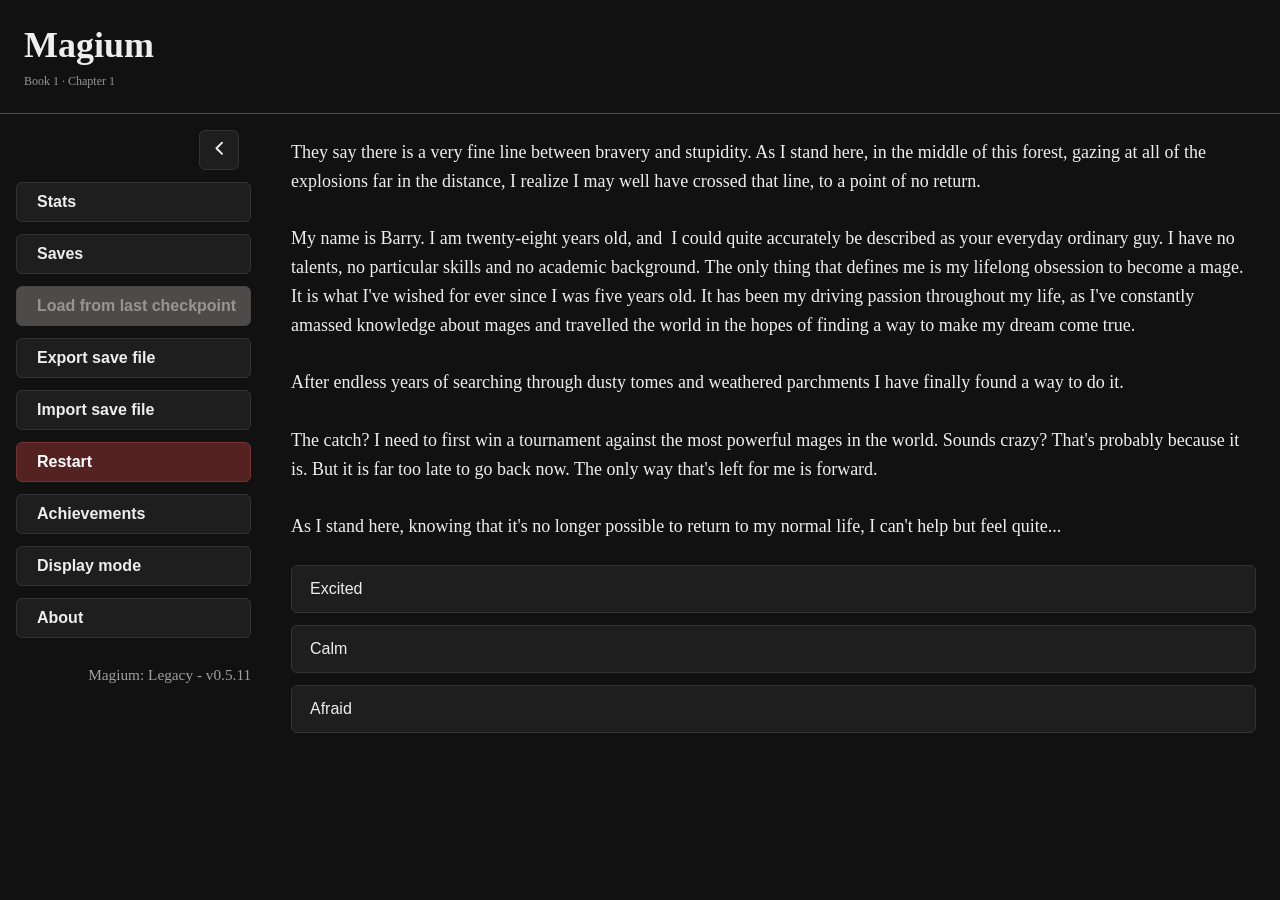
==== index.html @ f739a948 "v0.5.11" ====
<!DOCTYPE html>
<html lang="en">
  <head>
    <meta charset="UTF-8" />
    <meta name="viewport" content="width=device-width, initial-scale=1.0" />
    <title>Magium Game</title>
    <style>
      /* Ensure the page background is fully black and remove default margins so
         the app's 24px padding doesn't produce a lighter border on mobile */
      html,
      body {
        height: 100%;
        margin: 0;
        /* Defer to app theme CSS variables so body adapts to chosen theme */
        background: var(--bg, #111);
        color: var(--text, #eee);
        /* Base UI font size */
        font-size: 18px;
      }
      /* Make scrollbars on mobile less intrusive */
      body {
        -webkit-font-smoothing: antialiased;
        -moz-osx-font-smoothing: grayscale;
      }
      /* Ensure root container fills the body for proper iframe and fullscreen behavior */
      #root {
        height: 100%;
        display: flex;
        flex-direction: column;
      }
    </style>
    <script type="module" crossorigin src="./assets/index-Bb5oZfpG.js"></script>
    <link rel="stylesheet" crossorigin href="./assets/index-ClF-HduA.css">
  </head>
  <body>
    <div id="root"></div>
    <script>
      // Ensure initial theme class is applied before the app mounts so body
      // background and other global styles reflect user's saved preference.
      ;(function () {
        try {
          var raw = null
          try {
            raw = localStorage.getItem('magium:styles')
          } catch (e) {
            raw = null
          }
          if (raw) {
            try {
              var prefs = JSON.parse(raw)
              if (prefs && prefs.palette) {
                document.documentElement.classList.add('theme-' + String(prefs.palette))
              }
            } catch (e) {
              /* ignore JSON errors */
            }
          }
        } catch (e) {
          /* ignore */
        }
      })()

      // Helper shim for tests / traversal: if the game exposes a global
      // `magium` object with `routeId`, propagate it onto <section>
      // elements as `data-route-id`. Also observe mutations so dynamically
      // rendered sections receive the attribute.
      ;(function () {
        try {
          if (typeof window === 'undefined' || typeof document === 'undefined') return
          function applyRouteId() {
            try {
              var mg = window.magium
              var rid = mg && mg.routeId
              if (typeof rid !== 'undefined' && rid !== null) {
                var s = document.querySelector('section')
                if (s) s.setAttribute('data-route-id', String(rid))
              }
            } catch (e) {
              /* ignore */
            }
          }
          // Apply on DOMContentLoaded and periodically for safety
          document.addEventListener('DOMContentLoaded', function () {
            applyRouteId()
            // Observe for added/changed section elements if supported
            if (typeof MutationObserver !== 'undefined') {
              var mo = new MutationObserver(function () {
                applyRouteId()
              })
              mo.observe(document.documentElement || document.body, {
                childList: true,
                subtree: true,
              })
            }
            // Also run a periodic check in case the game sets routeId later
            if (typeof setInterval !== 'undefined') setInterval(applyRouteId, 500)
          })
        } catch (e) {
          /* ignore */
        }
      })()
    </script>
  </body>
</html>
---- assets/index-ClF-HduA.css ----
.toast-overlay{position:fixed;inset:0;display:grid;place-items:center;background:var(--overlay-weak);pointer-events:none}.toast-box{background:var(--panel-bg);color:var(--text);padding:var(--space-md) var(--space-lg);border-radius:var(--radius-lg);box-shadow:0 18px 48px #00000026;width:100%;max-width:var(--toast-max-width);text-align:center;pointer-events:auto}.toast-sub{font-size:var(--font-size-btn);opacity:.95;margin-bottom:6px}.toast-title{font-weight:800;font-size:var(--font-size-title);margin-bottom:var(--space-xxs)}.toast-meta{font-size:var(--font-size-meta);opacity:.9}.btn.danger{background:var(--danger-bg);border:1px solid var(--danger-border);color:var(--danger-text, #fff);box-shadow:0 0 0 1px #00000005 inset}.btn.primary{font-size:var(--font-size-btn)}.btn.secondary{border:1px solid var(--panel-border);font-size:calc(var(--font-size-btn) - 2px)}.btn.slot-btn{padding:6px 10px;font-size:var(--font-size-base)}.btn.slot-btn.secondary{font-size:calc(var(--font-size-base) - 2px)}.disabled,.btn[disabled],.btn[aria-disabled=true]{opacity:.35;cursor:not-allowed;pointer-events:none}.danger,.btn.danger{background:var(--danger-bg);border:1px solid var(--danger-border);color:var(--danger-text, #fff)}.confirm-overlay{position:fixed;inset:0;display:flex;align-items:center;justify-content:center;background:#0006;z-index:2000;pointer-events:auto}.confirm-box{background:var(--bg);color:var(--fg);border-radius:6px;padding:18px;min-width:320px;max-width:90%;box-shadow:0 8px 24px #00000059;text-align:left}.confirm-title{font-weight:700;margin-bottom:8px}.confirm-message{margin-bottom:14px}.confirm-actions{display:flex;gap:10px;justify-content:flex-end}.confirm-box .btn{min-width:86px}.content-area{box-sizing:border-box;padding:var(--space-lg);background:var(--content-bg);color:var(--text)}@media(max-width:640px){.content-area{padding:var(--space-sm)}}.content-area .nav-grid{margin-top:var(--space-lg);margin-bottom:100px;display:grid;gap:var(--space-sm)}.content-area .nav-grid .warning-text{color:var(--warning-text, var(--status-fail))!important;text-align:left;padding:14px 18px;font-size:var(--font-size-btn);font-weight:600;min-height:var(--choice-min-height);display:block;background:transparent;border-radius:var(--radius)}.warning-hidden{display:none!important}.content-area .warning-hidden{display:none}.menu-button{display:flex;align-items:center;justify-content:flex-start;width:100%;padding:14px 18px;font-size:var(--font-size-menu-btn);text-align:left;gap:12px}.menu-button.disabled{opacity:.6;pointer-events:none}.menu-button.danger{background:var(--danger-bg);border:1px solid var(--danger-border);color:var(--danger-text, #fff)}.menu-dialog{position:fixed;top:0;right:0;height:100%;width:fit-content;min-width:220px;max-width:90vw;background:var(--bg);border-left:1px solid var(--panel-border);z-index:2001;padding:var(--space-md);display:flex;flex-direction:column;gap:var(--space-xs);box-sizing:border-box;overflow-x:hidden}.menu-dialog .contact-dialog,.menu-dialog .contact-dialog p,.menu-dialog .contact-dialog li,.menu-dialog .contact-dialog a{overflow-wrap:anywhere;word-break:break-word;white-space:normal}@media(min-width:640px){.menu-dialog{min-width:420px;max-width:60vw}}.menu-dialog .menu-button{width:auto;min-width:160px}.menu-overlay{position:fixed;inset:0;background:var(--overlay-bg);z-index:2000}.menu-header{display:flex;justify-content:space-between;align-items:center}.menu-title{font-weight:600}.menu-close-btn{background:transparent;border:none;color:var(--text);font-size:var(--font-size-base)}.menu-grid{display:grid;gap:var(--space-xs)}.icon{font-size:var(--font-size-base)}.menu-label{font-size:var(--font-size-btn);font-weight:600;margin-left:5px;white-space:nowrap;overflow:hidden;text-overflow:ellipsis}@media(min-width:640px){.menu-dialog.contact-dialog{width:auto;min-width:480px;max-width:60vw}}.menu-version{margin-top:auto;padding-top:var(--space-md);font-size:calc(var(--font-size-base) * .85);color:var(--muted);text-align:center;-webkit-user-select:none;user-select:none}.menu-dialog .menu-version{text-align:right}.back-btn{padding:var(--space-xxs) var(--space-sm);border-radius:var(--radius);display:inline-flex;align-items:center;background:transparent;border:1px solid var(--btn-back-color);color:var(--btn-back-color);cursor:pointer}.btn.back-btn,button.back-btn,.btn.back-btn.accent,.back-btn.accent{background:transparent;border-color:var(--btn-back-color);color:var(--btn-back-color)}header.app-header{display:flex;gap:12px;align-items:center;overflow:hidden;position:sticky;top:0;background:var(--bg);z-index:1000;padding-top:var(--space-lg);padding-bottom:var(--space-lg);padding-left:var(--space-lg);padding-right:var(--space-lg);border-bottom:1px solid var(--header-border);flex-shrink:0}.header-left{min-width:0;display:flex;gap:8px;flex-direction:column;flex:1 1 auto}.header-title{margin:0;white-space:nowrap;overflow:hidden;text-overflow:ellipsis}.header-subtitle{opacity:.6;font-size:var(--font-size-meta);white-space:nowrap;overflow:hidden;text-overflow:ellipsis}.header-buttons{display:flex;gap:10px;align-items:center;flex:0 0 auto}:root{--bg: #111;--content-bg: #111;--text: #eee;--muted: rgba(255, 255, 255, .6);--panel-bg: #1e1e1e;--panel-border: #333;--accent: #ffd000;--accent-muted: rgba(204, 170, 0, .3);--status-success: #3a773a;--status-success-bg: rgba(58, 119, 58, .12);--status-success-text: #b6f5b6;--status-fail: #773333;--status-fail-bg: rgba(119, 34, 34, .12);--status-fail-text: #ffb3b3;--status-danger: #773333;--status-danger-bg: #552222;--status-danger-border: #773333;--status-disabled-bg: #5a0f0f;--status-disabled-border: rgb(192, 0, 0);--status-disabled-text: rgba(255, 255, 255, .6);--success: var(--status-success);--success-bg: var(--status-success-bg);--success-text: var(--status-success-text);--fail: var(--status-fail);--fail-bg: var(--status-fail-bg);--fail-text: var(--status-fail-text);--danger: var(--status-danger);--danger-bg: var(--status-danger-bg);--danger-border: var(--status-danger-border);--disabled-bg: var(--status-disabled-bg);--disabled-border: var(--status-disabled-border);--font-family: Georgia, serif;--font-size-base: 18px;--font-size-btn: 16px;--font-size-menu-btn: 18px;--font-size-heading: 18px;--font-size-title: 22px;--font-size-meta: 12px;--font-size-small: 14px;--status-warning: #fce08a;--warning-text: #ff6b6b;--btn-back-color: #ffd000;--overlay-bg: rgba(0, 0, 0, .4);--overlay-weak: rgba(0, 0, 0, .25);--space-xxs: 4px;--space-xs: 8px;--space-sm: 12px;--space-md: 16px;--space-lg: 24px;--toast-max-width: 520px;--choice-min-height: 3em;--stat-action-size: 36px;--radius-xs: 3px;--radius-sm: 4px;--radius: 6px;--radius-md: 8px;--radius-lg: 12px;--base-font-size: var(--font-size-base);--choice-font-size: var(--font-size-btn);--btn-font-size: var(--font-size-btn);--heading-font-size: var(--font-size-heading)}.theme-dark{--bg: #111;--content-bg: #111;--text: #eee;--muted: rgba(255, 255, 255, .6);--panel-bg: #1e1e1e;--panel-border: #333;--accent: #ffd000;--accent-muted: rgba(204, 170, 0, .3);--header-border: rgba(120, 120, 120, .6);--status-success: #3a773a;--status-success-bg: rgba(58, 119, 58, .12);--status-success-text: #b6f5b6;--status-fail: #773333;--status-fail-bg: rgba(119, 34, 34, .12);--status-fail-text: #ffb3b3;--warning-text: #ff6b6b;--status-disabled-bg: #757070;--status-disabled-border: #696868;--status-disabled-text: rgb(255, 243, 243);--btn-back-color: #ffd000;--overlay-bg: rgba(0, 0, 0, .4);--overlay-weak: rgba(0, 0, 0, .25)}.theme-light{--bg: #ffffff;--content-bg: #ffffff;--text: #0b0b0b;--muted: rgba(0, 0, 0, .55);--panel-bg: #f6f6f6;--panel-border: #e6e6e6;--accent: #2c73dd;--accent-muted: rgba(30, 91, 184, .3);--header-border: rgba(0, 0, 0, .06);--status-success: #2e6b2e;--status-success-bg: rgba(53, 122, 14, .25);--status-success-text: #1f4f1f;--status-fail: #8a2b2b;--status-fail-bg: rgba(138, 43, 43, .25);--status-fail-text: #661818;--warning-text: #ff0000;--status-danger: #8a2b2b;--status-danger-bg: rgba(138, 43, 43, .12);--status-danger-text: #661818;--status-danger-border: #8a2b2b;--danger-text: var(--status-danger-text);--status-disabled-bg: #cac3c3;--status-disabled-border: #e0e0e0;--status-disabled-text: rgba(0, 0, 0, .4);--btn-back-color: #2c73dd;--overlay-bg: rgba(0, 0, 0, .22);--overlay-weak: rgba(0, 0, 0, .15)}.bg-solid{background:var(--bg)}.bg-paper{background-image:linear-gradient(180deg,#ffffff05,#00000005);background-color:var(--bg)}.bg-grid{background-image:linear-gradient(0deg,rgba(255,255,255,.02) 1px,transparent 1px),linear-gradient(90deg,rgba(255,255,255,.02) 1px,transparent 1px);background-size:24px 24px;background-color:var(--bg)}.btn{background:var(--panel-bg);color:var(--text);border:1px solid var(--panel-border);border-radius:var(--radius);padding:10px 14px;cursor:pointer;font-size:var(--font-size-btn)}.btn[disabled],.btn[aria-disabled=true]{background:var(--disabled-bg);border:1px solid var(--disabled-border)}.btn.menu{display:block;width:100%;justify-content:flex-start;padding:14px 18px;font-size:var(--font-size-menu-btn);text-align:left}.btn.danger{background:var(--danger-bg);border:1px solid var(--danger-border)}.btn.hidden{display:none}.section-main{width:100%;max-width:100%;line-height:1.6}.banner-list{display:grid;gap:8px;margin-bottom:12px}.banner-success{background:var(--status-success-bg);border:1px solid var(--status-success);color:var(--status-success-text);padding:8px 10px;border-radius:6px;font-size:var(--font-size-btn)}.banner-fail{background:var(--status-fail-bg);border:1px solid var(--status-fail);color:var(--status-fail-text);padding:8px 10px;border-radius:6px;font-size:var(--font-size-btn)}.magium-root{height:100vh;height:100dvh;display:flex;flex-direction:column;overflow:hidden;color:var(--text);font-family:var(--font-family);font-size:var(--font-size-base);background:var(--bg)}.content-area{box-sizing:border-box;padding:var(--space-lg);background:var(--content-bg);color:var(--text);flex:1 1 auto;min-width:0;min-height:0;overflow-y:auto;contain:paint}@media(max-width:640px){.content-area{padding:var(--space-md)}}.layout-row{display:flex;gap:0;flex:1 1 auto;min-height:0;overflow:hidden}.side-menu{min-width:200px;width:auto;box-sizing:border-box;padding:var(--space-md);background:var(--content-bg);margin-right:0;position:sticky;top:0;max-height:100vh;max-height:100dvh;overflow-y:auto;display:flex;flex-direction:column;flex:0 0 auto;transition:width .16s ease,min-width .16s ease}.side-menu.collapsed{width:56px;min-width:56px;padding-left:.25rem;padding-right:.25rem}.side-menu .menu-hamburger{width:48px;height:48px;padding:0}.side-menu .menu-hamburger .icon{font-size:calc(var(--font-size-base) * 1.25)}.side-menu .side-menu-inner{display:flex;flex-direction:column;gap:var(--space-sm)}.side-menu .menu-version{text-align:right}.side-menu .side-menu-hamburger{display:flex;justify-content:flex-end;padding-right:var(--space-sm);padding-left:0}.side-menu .menu-hamburger{width:40px;height:40px;padding:0}.side-menu.collapsed .menu-hamburger{margin-right:8px}.side-menu .side-menu-grid{display:flex;flex-direction:column;gap:var(--space-sm)}.side-menu.collapsed .side-menu-grid{display:none}.side-menu .menu-button{text-align:left}.side-menu.collapsed .menu-button{text-align:center;padding-left:.5rem;padding-right:.5rem;overflow:hidden;white-space:nowrap}.side-menu .menu-label{white-space:normal;overflow:visible;text-overflow:unset;margin-left:6px}.content-area .section-main{width:100%;line-height:1.6;padding:0}.content-area .text-block{white-space:pre-wrap;margin:0 0 16px;padding:0;overflow-x:hidden;overflow-wrap:break-word}.content-area .nav-grid{margin-top:var(--space-lg);display:grid;gap:var(--space-sm)}.content-area .nav-grid button.btn.menu{min-height:var(--choice-min-height);text-align:left;white-space:normal;overflow-wrap:anywhere}.controls{margin-top:20px;display:flex;gap:var(--space-sm);align-items:center;flex-wrap:wrap}.controls .btn{min-width:96px}.choice-button{display:block;width:100%;justify-content:flex-start;padding:14px 18px;font-size:var(--font-size-menu-btn);text-align:left;min-height:var(--choice-min-height);white-space:normal;overflow-wrap:anywhere}.theme-light .choice-button{background:#f0f0f0}.achievements-section{margin-bottom:var(--space-lg);padding:var(--space-md);border-radius:var(--radius-md);background:var(--panel-bg);border:1px solid var(--panel-border)}.achievement-list{list-style:none;padding:0;margin:0;display:grid;gap:var(--space-xs);width:100%;box-sizing:border-box}.achievement-item{width:100%;box-sizing:border-box;max-width:100%;padding:var(--space-xs) var(--space-sm);border-radius:var(--radius);border:1px solid var(--panel-border);background:transparent;color:var(--muted);display:grid;grid-template-columns:minmax(0,1fr) auto;gap:var(--space-sm);align-items:center;overflow:hidden}.achievement-item.unlocked{border-color:var(--status-success);background:var(--status-success-bg);color:var(--status-success-text)}.achievement-title{font-size:var(--font-size-btn);color:var(--muted);min-width:0;overflow-wrap:anywhere}.achievement-item.unlocked .achievement-title{color:var(--status-success-text)}.achievement-meta{margin-top:var(--space-xxs);font-size:var(--font-size-meta);opacity:.9;color:var(--muted);overflow-wrap:break-word}.achievement-status{font-size:var(--font-size-meta);opacity:.8;justify-self:end}.achievement-status.unlocked{opacity:.9;color:var(--status-success-text);font-weight:700}.achievement-status.locked{opacity:.7;color:var(--muted)}.achievements-root{padding:var(--space-lg);font-family:var(--font-family);background:var(--content-bg)}header.app-header.achievements-header{padding-top:0;padding-bottom:0}.notice-muted{opacity:.7}.stats-root{padding:var(--space-lg);font-family:var(--font-family);background:var(--content-bg)}.stats-heading{margin:0;font-size:var(--font-size-btn)}.stats-available{margin-left:auto;font-weight:600}.stats-available-mobile{font-weight:600;padding:var(--space-sm) 0;border-bottom:1px solid var(--panel-border);margin-bottom:var(--space-md)}.gate-warning{margin-top:var(--space-xs);padding:var(--space-xs) var(--space-sm);border-radius:var(--radius);color:var(--status-warning);font-size:var(--font-size-small)}.stats-grid{display:grid;gap:var(--space-md);width:100%;max-width:none;box-sizing:border-box;grid-template-columns:1fr}@media(min-width:640px){.stats-grid{grid-template-columns:repeat(auto-fill,minmax(200px,1fr));justify-content:space-evenly}}.stat-card{display:flex;flex-direction:column;gap:var(--space-sm);padding:var(--space-md);background:var(--panel-bg);border:1px solid var(--panel-border);border-radius:var(--radius-md);box-sizing:border-box;transition:transform .15s ease,box-shadow .15s ease}@media(max-width:640px){.stat-card{flex-direction:row;align-items:center;padding:var(--space-xs) var(--space-sm);gap:var(--space-sm)}.stat-card .stat-card-header{flex:1;display:grid;grid-template-columns:auto minmax(0,1fr);gap:var(--space-sm);align-items:center}.stat-card .stat-card-header .stat-label{min-width:0}.stat-card .stat-card-header .stat-display{justify-self:end;text-align:right}.stat-card .stat-card-controls{display:flex;gap:var(--space-xs);flex-shrink:0}}@media(min-width:640px){.stat-card{min-height:140px}.stat-card:hover:not(.disabled){transform:translateY(-2px);box-shadow:0 4px 12px #00000026}.stat-card .stat-card-header{flex:1;display:flex;flex-direction:column;gap:var(--space-xs)}.stat-card .stat-card-header .stat-label{font-weight:600;font-size:var(--font-size-base)}.stat-card .stat-card-header .stat-display{font-size:var(--font-size-title);color:var(--text);font-weight:700}.stat-card .stat-card-controls{display:grid;grid-template-columns:1fr 1fr;gap:var(--space-sm)}.stat-card .stat-card-controls .stat-button{width:100%;height:36px;font-size:16px;font-weight:700}}.stat-card.disabled{opacity:.5;pointer-events:none}.stat-card.static-stat{background:var(--panel-bg-highlight, var(--panel-bg));border-color:var(--accent-muted, var(--accent, var(--panel-border)));border-width:2px}.stat-label{color:var(--text)}.stat-display{opacity:.9}.stat-button-placeholder{width:var(--stat-action-size);height:var(--stat-action-size)}@media(min-width:640px){.stat-button-placeholder{width:100%;height:36px}}.stat-button{width:var(--stat-action-size);height:var(--stat-action-size);display:inline-flex;align-items:center;justify-content:center;padding:0;background:var(--panel-bg);color:var(--text);border:1px solid var(--panel-border);border-radius:var(--radius);cursor:pointer;font-size:var(--font-size-btn);transition:all .15s ease}.stat-button:hover:not(:disabled){background:var(--panel-border);transform:scale(1.05)}.stat-button:active:not(:disabled){transform:scale(.95)}.stat-row{display:grid;grid-template-columns:auto minmax(0,1fr) repeat(2,var(--stat-action-size));gap:var(--space-sm);align-items:center;padding:var(--space-xs) var(--space-sm);background:var(--panel-bg);border:1px solid var(--panel-border);border-radius:var(--radius-md);width:100%;box-sizing:border-box}.stat-row.disabled{opacity:.5;pointer-events:none}.stat-row.static-stat{background:var(--panel-bg-highlight, var(--panel-bg));border-color:var(--accent, var(--panel-border))}.save-root{padding:var(--space-lg);font-family:var(--font-family);color:var(--text);background:var(--content-bg);min-height:100vh}.save-header{display:flex;gap:var(--space-md);align-items:baseline}.slot-bulk-actions{display:flex;justify-content:center;gap:var(--space-md);padding:var(--space-sm) 0;margin-bottom:var(--space-sm)}.slot-bulk-btn{display:inline-flex;align-items:center;gap:var(--space-xs);padding:var(--space-xs) var(--space-lg);font-size:var(--font-size-btn);min-height:40px}.slot-list{width:100%}.slot-columns{display:flex;align-items:flex-start;gap:0}.slot-column{flex:1;min-width:0;display:flex;flex-direction:column;gap:var(--space-sm)}.slot-column+.slot-column{border-left:1px solid var(--panel-border);padding-left:var(--space-md);margin-left:var(--space-md)}.slot-row{display:grid;grid-template-columns:minmax(80px,1fr) auto;gap:var(--space-sm);align-items:center;min-height:60px}.slot-info{min-width:0;overflow:hidden}.slot-actions{display:flex;gap:var(--space-xs);flex-shrink:0}.slot-savename{padding:var(--space-xs) var(--space-sm);border-radius:var(--radius-sm);border:1px solid var(--panel-border);background:var(--panel-bg);color:var(--text);width:100%;min-width:80px;max-width:480px;box-sizing:border-box;font-size:var(--font-size-base);grid-column:1/2}@media(max-width:640px){.slot-row.editing{display:flex;gap:var(--space-xs);align-items:center}.slot-row.editing .slot-savename{max-width:calc(100% - 160px);min-width:80px;flex:1 1 auto}.slot-row.editing .slot-edit-btn{flex:0 0 auto;white-space:nowrap}}.slot-edit-btn{white-space:nowrap;margin-left:var(--space-xs)}.slot-row.editing .slot-btn.save,.slot-row.editing .slot-btn.load,.slot-row.editing .slot-btn.export,.slot-row.editing .slot-btn.delete{visibility:hidden;pointer-events:none;opacity:0}@media(min-width:640px){.slot-row.editing{grid-template-columns:minmax(0,480px) max-content max-content 1fr;justify-items:start;gap:var(--space-xs)}.slot-row.editing .slot-savename{max-width:100%;margin-right:0}.slot-row.editing .slot-edit-btn{margin-left:var(--space-xs)}}.slot-btn{padding:0;border-radius:var(--radius);border:1px solid var(--panel-border);background:var(--panel-bg);color:var(--text);cursor:pointer;display:inline-flex;align-items:center;justify-content:center;width:50px;height:50px;min-width:50px;min-height:50px;flex-shrink:0}@media(max-width:640px){.slot-btn{width:45px;height:45px;min-width:45px;min-height:45px}}.slot-btn svg{width:20px;height:20px}.slot-btn.load.enabled{background:var(--status-success-bg);border-color:var(--status-success);color:var(--status-success-text)}.slot-btn.disabled,.slot-btn.disabled[disabled]{background:var(--status-disabled-bg);cursor:not-allowed}.slot-btn.delete{background:var(--status-danger-bg);border-color:var(--status-danger-border)}.slot-title{font-weight:600;cursor:pointer;font-size:var(--font-size-btn)}.slot-title.empty{color:var(--muted)}.slot-meta{font-size:var(--font-size-meta);opacity:.7}.theme-settings{display:grid;gap:var(--space-sm)}.panel-heading{font-weight:700;margin-bottom:var(--space-xs)}.options-grid{display:grid;gap:var(--space-xs)}.theme-option,.background-option{padding:var(--space-sm);border-radius:var(--radius);border:1px solid var(--panel-border);cursor:pointer;display:flex;gap:var(--space-xs);align-items:center}.theme-swatch{width:28px;height:18px;border-radius:var(--radius-xs);border:1px solid rgba(0,0,0,.2)}.theme-swatch.theme-dark{background:#000}.theme-swatch.theme-light{background:#fff}.option-label{text-transform:capitalize}.checkmark{margin-left:auto;opacity:.8}:export{mobileBreakpoint:640px;desktopBreakpoint:1008px}.contact-form{display:flex;flex-direction:column;gap:var(--space-sm)}.contact-intro{font-size:.95em;color:var(--text-muted);margin-bottom:6px}.contact-form label{display:flex;flex-direction:column;gap:6px}.contact-form input,.contact-form textarea{padding:8px;border:1px solid var(--panel-border);background:var(--panel);color:var(--text);border-radius:4px}.contact-instructions{margin-top:8px;font-size:.95em;color:var(--text-muted)}.contact-alt{margin-top:8px;font-size:.9em;color:var(--text-muted)}.contact-actions{display:flex;gap:8px;align-items:center}.contact-actions .btn-primary{padding:10px 18px;font-size:1rem;min-width:80px;height:44px;border-radius:6px}.contact-result{color:var(--text-muted)}.contact-dialog{max-width:520px;width:92%;left:50%;transform:translate(-50%);top:10%;height:auto;max-height:90vh;overflow-y:auto;box-sizing:border-box}@media(min-width:640px){.contact-dialog{width:auto;min-width:480px;max-width:60vw;top:50%;transform:translate(-50%,-50%)}}.about-sep{border:none;border-top:1px solid var(--panel-border);margin:14px 0;width:100%}
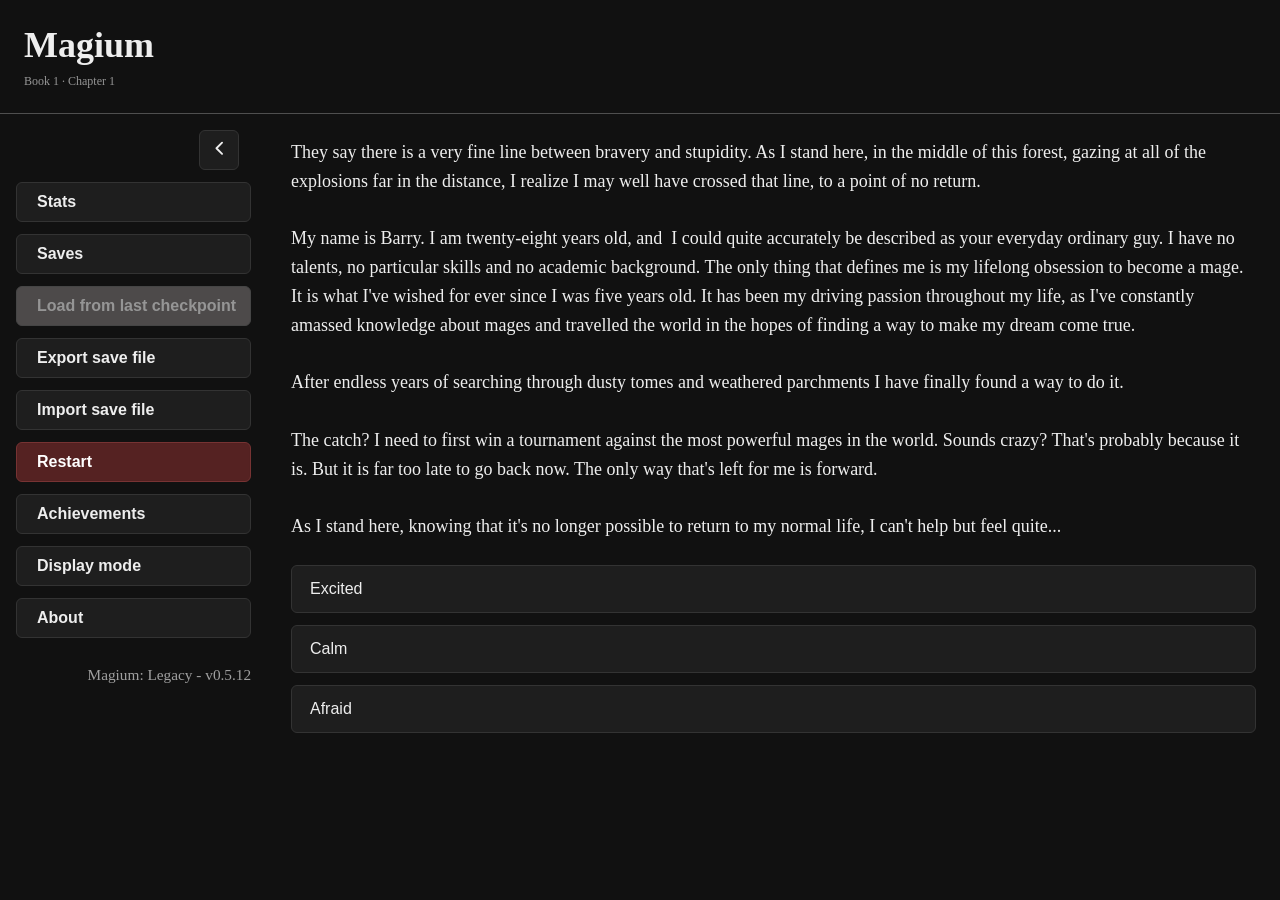
==== commit fe38f5f7: "v0.5.12" ====
--- a/index.html
+++ b/index.html
@@ -29,7 +29,7 @@
         flex-direction: column;
       }
     </style>
-    <script type="module" crossorigin src="./assets/index-Bb5oZfpG.js"></script>
+    <script type="module" crossorigin src="./assets/index-BrCSB9os.js"></script>
     <link rel="stylesheet" crossorigin href="./assets/index-ClF-HduA.css">
   </head>
   <body>
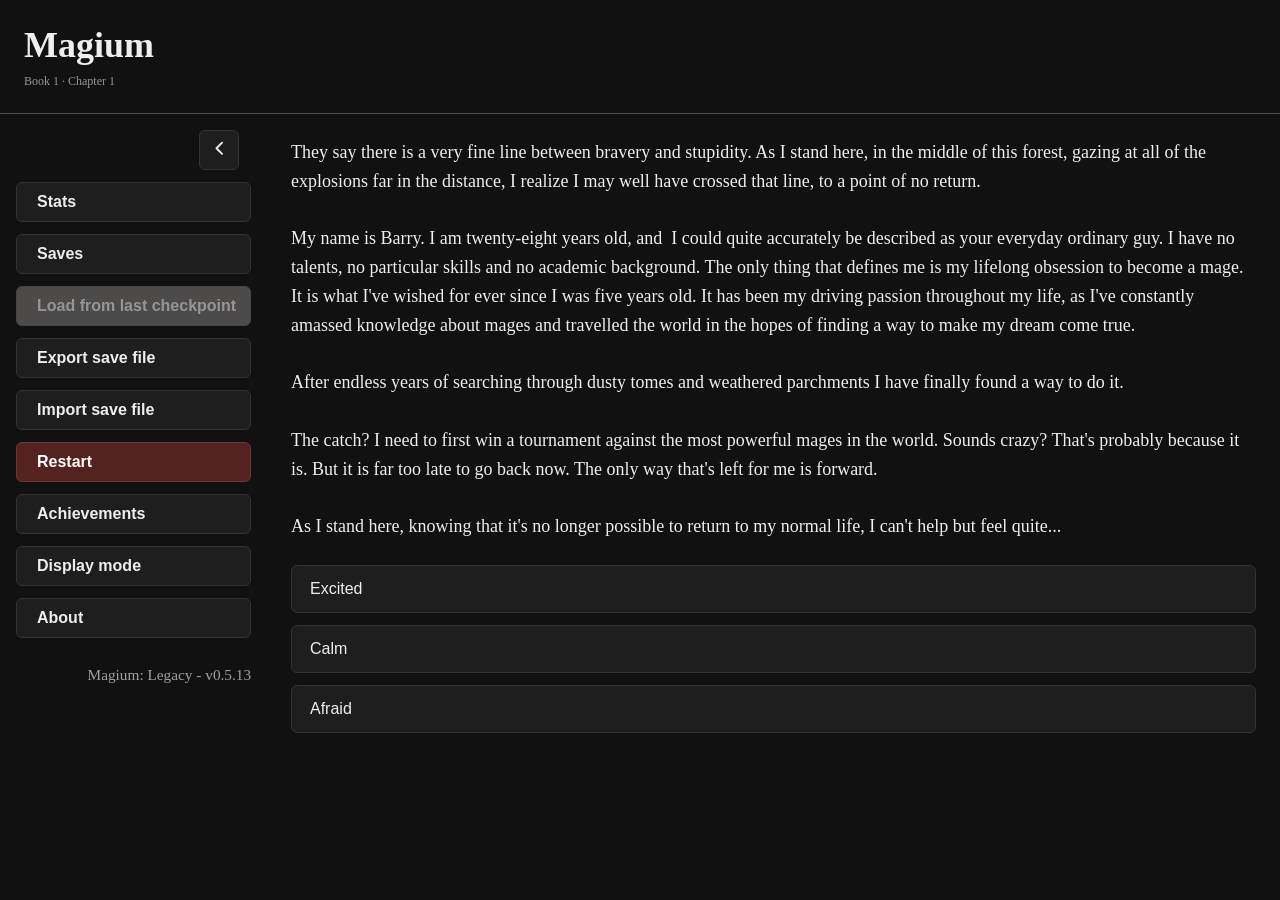
==== commit bdba74ec: "v0.5.13" ====
--- a/index.html
+++ b/index.html
@@ -29,8 +29,8 @@
         flex-direction: column;
       }
     </style>
-    <script type="module" crossorigin src="./assets/index-BrCSB9os.js"></script>
-    <link rel="stylesheet" crossorigin href="./assets/index-ClF-HduA.css">
+    <script type="module" crossorigin src="./assets/index-B15WNl1S.js"></script>
+    <link rel="stylesheet" crossorigin href="./assets/index-BwJpocia.css">
   </head>
   <body>
     <div id="root"></div>
--- a/assets/index-BwJpocia.css
+++ b/assets/index-BwJpocia.css
@@ -0,0 +1 @@
+.toast-overlay{position:fixed;inset:0;display:grid;place-items:center;background:var(--overlay-weak);pointer-events:none}.toast-box{background:var(--panel-bg);color:var(--text);padding:var(--space-md) var(--space-lg);border-radius:var(--radius-lg);box-shadow:0 18px 48px #00000026;width:100%;max-width:var(--toast-max-width);text-align:center;pointer-events:auto}.toast-sub{font-size:var(--font-size-btn);opacity:.95;margin-bottom:6px}.toast-title{font-weight:800;font-size:var(--font-size-title);margin-bottom:var(--space-xxs)}.toast-meta{font-size:var(--font-size-meta);opacity:.9}.btn.danger{background:var(--danger-bg);border:1px solid var(--danger-border);color:var(--danger-text, #fff);box-shadow:0 0 0 1px #00000005 inset}.btn.primary{font-size:var(--font-size-btn)}.btn.secondary{border:1px solid var(--panel-border);font-size:calc(var(--font-size-btn) - 2px)}.btn.slot-btn{padding:6px 10px;font-size:var(--font-size-base)}.btn.slot-btn.secondary{font-size:calc(var(--font-size-base) - 2px)}.disabled,.btn[disabled],.btn[aria-disabled=true]{opacity:.35;cursor:not-allowed;pointer-events:none}.danger,.btn.danger{background:var(--danger-bg);border:1px solid var(--danger-border);color:var(--danger-text, #fff)}.confirm-overlay{position:fixed;inset:0;display:flex;align-items:center;justify-content:center;background:#0006;z-index:2000;pointer-events:auto}.confirm-box{background:var(--bg);color:var(--fg);border-radius:6px;padding:18px;min-width:320px;max-width:90%;box-shadow:0 8px 24px #00000059;text-align:left}.confirm-title{font-weight:700;margin-bottom:8px}.confirm-message{margin-bottom:14px}.confirm-actions{display:flex;gap:10px;justify-content:flex-end}.confirm-box .btn{min-width:86px}.content-area{box-sizing:border-box;padding:var(--space-lg);background:var(--content-bg);color:var(--text)}@media(max-width:640px){.content-area{padding:var(--space-sm)}}.content-area .section-main{width:100%;line-height:1.6;padding:0;transform:translateZ(0);backface-visibility:hidden}.content-area .nav-grid{margin-top:var(--space-lg);margin-bottom:100px;display:grid;gap:var(--space-sm)}.content-area .nav-grid .warning-text{color:var(--warning-text, var(--status-fail))!important;text-align:left;padding:14px 18px;font-size:var(--font-size-btn);font-weight:600;min-height:var(--choice-min-height);display:block;background:transparent;border-radius:var(--radius)}.warning-hidden{display:none!important}.content-area .warning-hidden{display:none}.menu-button{display:flex;align-items:center;justify-content:flex-start;width:100%;padding:14px 18px;font-size:var(--font-size-menu-btn);text-align:left;gap:12px}.menu-button.disabled{opacity:.6;pointer-events:none}.menu-button.danger{background:var(--danger-bg);border:1px solid var(--danger-border);color:var(--danger-text, #fff)}.menu-dialog{position:fixed;top:0;right:0;height:100%;width:fit-content;min-width:220px;max-width:90vw;background:var(--bg);border-left:1px solid var(--panel-border);z-index:2001;padding:var(--space-md);display:flex;flex-direction:column;gap:var(--space-xs);box-sizing:border-box;overflow-x:hidden}.menu-dialog .contact-dialog,.menu-dialog .contact-dialog p,.menu-dialog .contact-dialog li,.menu-dialog .contact-dialog a{overflow-wrap:anywhere;word-break:break-word;white-space:normal}@media(min-width:640px){.menu-dialog{min-width:420px;max-width:60vw}}.menu-dialog .menu-button{width:auto;min-width:160px}.menu-overlay{position:fixed;inset:0;background:var(--overlay-bg);z-index:2000}.menu-header{display:flex;justify-content:space-between;align-items:center}.menu-title{font-weight:600}.menu-close-btn{background:transparent;border:none;color:var(--text);font-size:var(--font-size-base)}.menu-grid{display:grid;gap:var(--space-xs)}.icon{font-size:var(--font-size-base)}.menu-label{font-size:var(--font-size-btn);font-weight:600;margin-left:5px;white-space:nowrap;overflow:hidden;text-overflow:ellipsis}@media(min-width:640px){.menu-dialog.contact-dialog{width:auto;min-width:480px;max-width:60vw}}.menu-version{margin-top:auto;padding-top:var(--space-md);font-size:calc(var(--font-size-base) * .85);color:var(--muted);text-align:center;-webkit-user-select:none;user-select:none}.menu-dialog .menu-version{text-align:right}.back-btn{padding:var(--space-xxs) var(--space-sm);border-radius:var(--radius);display:inline-flex;align-items:center;background:transparent;border:1px solid var(--btn-back-color);color:var(--btn-back-color);cursor:pointer}.btn.back-btn,button.back-btn,.btn.back-btn.accent,.back-btn.accent{background:transparent;border-color:var(--btn-back-color);color:var(--btn-back-color)}header.app-header{display:flex;gap:12px;align-items:center;overflow:hidden;position:sticky;top:0;background:var(--bg);z-index:1000;padding-top:var(--space-lg);padding-bottom:var(--space-lg);padding-left:var(--space-lg);padding-right:var(--space-lg);border-bottom:1px solid var(--header-border);flex-shrink:0}.header-left{min-width:0;display:flex;gap:8px;flex-direction:column;flex:1 1 auto}.header-title{margin:0;white-space:nowrap;overflow:hidden;text-overflow:ellipsis}.header-subtitle{opacity:.6;font-size:var(--font-size-meta);white-space:nowrap;overflow:hidden;text-overflow:ellipsis}.header-buttons{display:flex;gap:10px;align-items:center;flex:0 0 auto}:root{--bg: #111;--content-bg: #111;--text: #eee;--muted: rgba(255, 255, 255, .6);--panel-bg: #1e1e1e;--panel-border: #333;--accent: #ffd000;--accent-muted: rgba(204, 170, 0, .3);--status-success: #3a773a;--status-success-bg: rgba(58, 119, 58, .12);--status-success-text: #b6f5b6;--status-fail: #773333;--status-fail-bg: rgba(119, 34, 34, .12);--status-fail-text: #ffb3b3;--status-danger: #773333;--status-danger-bg: #552222;--status-danger-border: #773333;--status-disabled-bg: #5a0f0f;--status-disabled-border: rgb(192, 0, 0);--status-disabled-text: rgba(255, 255, 255, .6);--success: var(--status-success);--success-bg: var(--status-success-bg);--success-text: var(--status-success-text);--fail: var(--status-fail);--fail-bg: var(--status-fail-bg);--fail-text: var(--status-fail-text);--danger: var(--status-danger);--danger-bg: var(--status-danger-bg);--danger-border: var(--status-danger-border);--disabled-bg: var(--status-disabled-bg);--disabled-border: var(--status-disabled-border);--font-family: Georgia, serif;--font-size-base: 18px;--font-size-btn: 16px;--font-size-menu-btn: 18px;--font-size-heading: 18px;--font-size-title: 22px;--font-size-meta: 12px;--font-size-small: 14px;--status-warning: #fce08a;--warning-text: #ff6b6b;--btn-back-color: #ffd000;--overlay-bg: rgba(0, 0, 0, .4);--overlay-weak: rgba(0, 0, 0, .25);--space-xxs: 4px;--space-xs: 8px;--space-sm: 12px;--space-md: 16px;--space-lg: 24px;--toast-max-width: 520px;--choice-min-height: 3em;--stat-action-size: 36px;--radius-xs: 3px;--radius-sm: 4px;--radius: 6px;--radius-md: 8px;--radius-lg: 12px;--base-font-size: var(--font-size-base);--choice-font-size: var(--font-size-btn);--btn-font-size: var(--font-size-btn);--heading-font-size: var(--font-size-heading)}.theme-dark{--bg: #111;--content-bg: #111;--text: #eee;--muted: rgba(255, 255, 255, .6);--panel-bg: #1e1e1e;--panel-border: #333;--accent: #ffd000;--accent-muted: rgba(204, 170, 0, .3);--header-border: rgba(120, 120, 120, .6);--status-success: #3a773a;--status-success-bg: rgba(58, 119, 58, .12);--status-success-text: #b6f5b6;--status-fail: #773333;--status-fail-bg: rgba(119, 34, 34, .12);--status-fail-text: #ffb3b3;--warning-text: #ff6b6b;--status-disabled-bg: #757070;--status-disabled-border: #696868;--status-disabled-text: rgb(255, 243, 243);--btn-back-color: #ffd000;--overlay-bg: rgba(0, 0, 0, .4);--overlay-weak: rgba(0, 0, 0, .25)}.theme-light{--bg: #ffffff;--content-bg: #ffffff;--text: #0b0b0b;--muted: rgba(0, 0, 0, .55);--panel-bg: #f6f6f6;--panel-border: #e6e6e6;--accent: #2c73dd;--accent-muted: rgba(30, 91, 184, .3);--header-border: rgba(0, 0, 0, .06);--status-success: #2e6b2e;--status-success-bg: rgba(53, 122, 14, .25);--status-success-text: #1f4f1f;--status-fail: #8a2b2b;--status-fail-bg: rgba(138, 43, 43, .25);--status-fail-text: #661818;--warning-text: #ff0000;--status-danger: #8a2b2b;--status-danger-bg: rgba(138, 43, 43, .12);--status-danger-text: #661818;--status-danger-border: #8a2b2b;--danger-text: var(--status-danger-text);--status-disabled-bg: #cac3c3;--status-disabled-border: #e0e0e0;--status-disabled-text: rgba(0, 0, 0, .4);--btn-back-color: #2c73dd;--overlay-bg: rgba(0, 0, 0, .22);--overlay-weak: rgba(0, 0, 0, .15)}.bg-solid{background:var(--bg)}.bg-paper{background-image:linear-gradient(180deg,#ffffff05,#00000005);background-color:var(--bg)}.bg-grid{background-image:linear-gradient(0deg,rgba(255,255,255,.02) 1px,transparent 1px),linear-gradient(90deg,rgba(255,255,255,.02) 1px,transparent 1px);background-size:24px 24px;background-color:var(--bg)}.btn{background:var(--panel-bg);color:var(--text);border:1px solid var(--panel-border);border-radius:var(--radius);padding:10px 14px;cursor:pointer;font-size:var(--font-size-btn)}.btn[disabled],.btn[aria-disabled=true]{background:var(--disabled-bg);border:1px solid var(--disabled-border)}.btn.menu{display:block;width:100%;justify-content:flex-start;padding:14px 18px;font-size:var(--font-size-menu-btn);text-align:left}.btn.danger{background:var(--danger-bg);border:1px solid var(--danger-border)}.btn.hidden{display:none}.section-main{width:100%;max-width:100%;line-height:1.6}.banner-list{display:grid;gap:8px;margin-bottom:12px}.banner-success{background:var(--status-success-bg);border:1px solid var(--status-success);color:var(--status-success-text);padding:8px 10px;border-radius:6px;font-size:var(--font-size-btn)}.banner-fail{background:var(--status-fail-bg);border:1px solid var(--status-fail);color:var(--status-fail-text);padding:8px 10px;border-radius:6px;font-size:var(--font-size-btn)}.magium-root{height:100vh;height:100dvh;display:flex;flex-direction:column;overflow:clip;color:var(--text);font-family:var(--font-family);font-size:var(--font-size-base);background:var(--bg)}.content-area{box-sizing:border-box;padding:var(--space-lg);background:var(--content-bg);color:var(--text);flex:1 1 auto;min-width:0;min-height:0;overflow-y:auto;contain:layout paint style;transform:translateZ(0);backface-visibility:hidden}@media(max-width:640px){.content-area{padding:var(--space-md)}}.layout-row{display:flex;gap:0;flex:1 1 auto;min-height:0;overflow:clip}.side-menu{min-width:200px;width:auto;box-sizing:border-box;padding:var(--space-md);background:var(--content-bg);margin-right:0;position:sticky;top:0;max-height:100vh;max-height:100dvh;overflow-y:auto;display:flex;flex-direction:column;flex:0 0 auto;transition:width .16s ease,min-width .16s ease}.side-menu.collapsed{width:56px;min-width:56px;padding-left:.25rem;padding-right:.25rem}.side-menu .menu-hamburger{width:48px;height:48px;padding:0}.side-menu .menu-hamburger .icon{font-size:calc(var(--font-size-base) * 1.25)}.side-menu .side-menu-inner{display:flex;flex-direction:column;gap:var(--space-sm)}.side-menu .menu-version{text-align:right}.side-menu .side-menu-hamburger{display:flex;justify-content:flex-end;padding-right:var(--space-sm);padding-left:0}.side-menu .menu-hamburger{width:40px;height:40px;padding:0}.side-menu.collapsed .menu-hamburger{margin-right:8px}.side-menu .side-menu-grid{display:flex;flex-direction:column;gap:var(--space-sm)}.side-menu.collapsed .side-menu-grid{display:none}.side-menu .menu-button{text-align:left}.side-menu.collapsed .menu-button{text-align:center;padding-left:.5rem;padding-right:.5rem;overflow:hidden;white-space:nowrap}.side-menu .menu-label{white-space:normal;overflow:visible;text-overflow:unset;margin-left:6px}.content-area .section-main{width:100%;line-height:1.6;padding:0}.content-area .text-block{white-space:pre-wrap;margin:0 0 16px;padding:0;overflow-x:hidden;overflow-wrap:break-word}.content-area .nav-grid{margin-top:var(--space-lg);display:grid;gap:var(--space-sm)}.content-area .nav-grid button.btn.menu{min-height:var(--choice-min-height);text-align:left;white-space:normal;overflow-wrap:anywhere}.controls{margin-top:20px;display:flex;gap:var(--space-sm);align-items:center;flex-wrap:wrap}.controls .btn{min-width:96px}.choice-button{display:block;width:100%;justify-content:flex-start;padding:14px 18px;font-size:var(--font-size-menu-btn);text-align:left;min-height:var(--choice-min-height);white-space:normal;overflow-wrap:anywhere}.theme-light .choice-button{background:#f0f0f0}.achievements-section{margin-bottom:var(--space-lg);padding:var(--space-md);border-radius:var(--radius-md);background:var(--panel-bg);border:1px solid var(--panel-border)}.achievement-list{list-style:none;padding:0;margin:0;display:grid;gap:var(--space-xs);width:100%;box-sizing:border-box}.achievement-item{width:100%;box-sizing:border-box;max-width:100%;padding:var(--space-xs) var(--space-sm);border-radius:var(--radius);border:1px solid var(--panel-border);background:transparent;color:var(--muted);display:grid;grid-template-columns:minmax(0,1fr) auto;gap:var(--space-sm);align-items:center;overflow:hidden}.achievement-item.unlocked{border-color:var(--status-success);background:var(--status-success-bg);color:var(--status-success-text)}.achievement-title{font-size:var(--font-size-btn);color:var(--muted);min-width:0;overflow-wrap:anywhere}.achievement-item.unlocked .achievement-title{color:var(--status-success-text)}.achievement-meta{margin-top:var(--space-xxs);font-size:var(--font-size-meta);opacity:.9;color:var(--muted);overflow-wrap:break-word}.achievement-status{font-size:var(--font-size-meta);opacity:.8;justify-self:end}.achievement-status.unlocked{opacity:.9;color:var(--status-success-text);font-weight:700}.achievement-status.locked{opacity:.7;color:var(--muted)}.achievements-root{padding:var(--space-lg);font-family:var(--font-family);background:var(--content-bg)}header.app-header.achievements-header{padding-top:0;padding-bottom:0}.notice-muted{opacity:.7}.stats-root{padding:var(--space-lg);font-family:var(--font-family);background:var(--content-bg)}.stats-heading{margin:0;font-size:var(--font-size-btn)}.stats-available{margin-left:auto;font-weight:600}.stats-available-mobile{font-weight:600;padding:var(--space-sm) 0;border-bottom:1px solid var(--panel-border);margin-bottom:var(--space-md)}.gate-warning{margin-top:var(--space-xs);padding:var(--space-xs) var(--space-sm);border-radius:var(--radius);color:var(--status-warning);font-size:var(--font-size-small)}.stats-grid{display:grid;gap:var(--space-md);width:100%;max-width:none;box-sizing:border-box;grid-template-columns:1fr}@media(min-width:640px){.stats-grid{grid-template-columns:repeat(auto-fill,minmax(200px,1fr));justify-content:space-evenly}}.stat-card{display:flex;flex-direction:column;gap:var(--space-sm);padding:var(--space-md);background:var(--panel-bg);border:1px solid var(--panel-border);border-radius:var(--radius-md);box-sizing:border-box;transition:transform .15s ease,box-shadow .15s ease}@media(max-width:640px){.stat-card{flex-direction:row;align-items:center;padding:var(--space-xs) var(--space-sm);gap:var(--space-sm)}.stat-card .stat-card-header{flex:1;display:grid;grid-template-columns:auto minmax(0,1fr);gap:var(--space-sm);align-items:center}.stat-card .stat-card-header .stat-label{min-width:0}.stat-card .stat-card-header .stat-display{justify-self:end;text-align:right}.stat-card .stat-card-controls{display:flex;gap:var(--space-xs);flex-shrink:0}}@media(min-width:640px){.stat-card{min-height:140px}.stat-card:hover:not(.disabled){transform:translateY(-2px);box-shadow:0 4px 12px #00000026}.stat-card .stat-card-header{flex:1;display:flex;flex-direction:column;gap:var(--space-xs)}.stat-card .stat-card-header .stat-label{font-weight:600;font-size:var(--font-size-base)}.stat-card .stat-card-header .stat-display{font-size:var(--font-size-title);color:var(--text);font-weight:700}.stat-card .stat-card-controls{display:grid;grid-template-columns:1fr 1fr;gap:var(--space-sm)}.stat-card .stat-card-controls .stat-button{width:100%;height:36px;font-size:16px;font-weight:700}}.stat-card.disabled{opacity:.5;pointer-events:none}.stat-card.static-stat{background:var(--panel-bg-highlight, var(--panel-bg));border-color:var(--accent-muted, var(--accent, var(--panel-border)));border-width:2px}.stat-label{color:var(--text)}.stat-display{opacity:.9}.stat-button-placeholder{width:var(--stat-action-size);height:var(--stat-action-size)}@media(min-width:640px){.stat-button-placeholder{width:100%;height:36px}}.stat-button{width:var(--stat-action-size);height:var(--stat-action-size);display:inline-flex;align-items:center;justify-content:center;padding:0;background:var(--panel-bg);color:var(--text);border:1px solid var(--panel-border);border-radius:var(--radius);cursor:pointer;font-size:var(--font-size-btn);transition:all .15s ease}.stat-button:hover:not(:disabled){background:var(--panel-border);transform:scale(1.05)}.stat-button:active:not(:disabled){transform:scale(.95)}.stat-row{display:grid;grid-template-columns:auto minmax(0,1fr) repeat(2,var(--stat-action-size));gap:var(--space-sm);align-items:center;padding:var(--space-xs) var(--space-sm);background:var(--panel-bg);border:1px solid var(--panel-border);border-radius:var(--radius-md);width:100%;box-sizing:border-box}.stat-row.disabled{opacity:.5;pointer-events:none}.stat-row.static-stat{background:var(--panel-bg-highlight, var(--panel-bg));border-color:var(--accent, var(--panel-border))}.save-root{padding:var(--space-lg);font-family:var(--font-family);color:var(--text);background:var(--content-bg);min-height:100vh}.save-header{display:flex;gap:var(--space-md);align-items:baseline}.slot-bulk-actions{display:flex;justify-content:center;gap:var(--space-md);padding:var(--space-sm) 0;margin-bottom:var(--space-sm)}.slot-bulk-btn{display:inline-flex;align-items:center;gap:var(--space-xs);padding:var(--space-xs) var(--space-lg);font-size:var(--font-size-btn);min-height:40px}.slot-list{width:100%}.slot-columns{display:flex;align-items:flex-start;gap:0}.slot-column{flex:1;min-width:0;display:flex;flex-direction:column;gap:var(--space-sm)}.slot-column+.slot-column{border-left:1px solid var(--panel-border);padding-left:var(--space-md);margin-left:var(--space-md)}.slot-row{display:grid;grid-template-columns:minmax(80px,1fr) auto;gap:var(--space-sm);align-items:center;min-height:60px}.slot-info{min-width:0;overflow:hidden}.slot-actions{display:flex;gap:var(--space-xs);flex-shrink:0}.slot-savename{padding:var(--space-xs) var(--space-sm);border-radius:var(--radius-sm);border:1px solid var(--panel-border);background:var(--panel-bg);color:var(--text);width:100%;min-width:80px;max-width:480px;box-sizing:border-box;font-size:var(--font-size-base);grid-column:1/2}@media(max-width:640px){.slot-row.editing{display:flex;gap:var(--space-xs);align-items:center}.slot-row.editing .slot-savename{max-width:calc(100% - 160px);min-width:80px;flex:1 1 auto}.slot-row.editing .slot-edit-btn{flex:0 0 auto;white-space:nowrap}}.slot-edit-btn{white-space:nowrap;margin-left:var(--space-xs)}.slot-row.editing .slot-btn.save,.slot-row.editing .slot-btn.load,.slot-row.editing .slot-btn.export,.slot-row.editing .slot-btn.delete{visibility:hidden;pointer-events:none;opacity:0}@media(min-width:640px){.slot-row.editing{grid-template-columns:minmax(0,480px) max-content max-content 1fr;justify-items:start;gap:var(--space-xs)}.slot-row.editing .slot-savename{max-width:100%;margin-right:0}.slot-row.editing .slot-edit-btn{margin-left:var(--space-xs)}}.slot-btn{padding:0;border-radius:var(--radius);border:1px solid var(--panel-border);background:var(--panel-bg);color:var(--text);cursor:pointer;display:inline-flex;align-items:center;justify-content:center;width:50px;height:50px;min-width:50px;min-height:50px;flex-shrink:0}@media(max-width:640px){.slot-btn{width:45px;height:45px;min-width:45px;min-height:45px}}.slot-btn svg{width:20px;height:20px}.slot-btn.load.enabled{background:var(--status-success-bg);border-color:var(--status-success);color:var(--status-success-text)}.slot-btn.disabled,.slot-btn.disabled[disabled]{background:var(--status-disabled-bg);cursor:not-allowed}.slot-btn.delete{background:var(--status-danger-bg);border-color:var(--status-danger-border)}.slot-title{font-weight:600;cursor:pointer;font-size:var(--font-size-btn)}.slot-title.empty{color:var(--muted)}.slot-meta{font-size:var(--font-size-meta);opacity:.7}.theme-settings{display:grid;gap:var(--space-sm)}.panel-heading{font-weight:700;margin-bottom:var(--space-xs)}.options-grid{display:grid;gap:var(--space-xs)}.theme-option,.background-option{padding:var(--space-sm);border-radius:var(--radius);border:1px solid var(--panel-border);cursor:pointer;display:flex;gap:var(--space-xs);align-items:center}.theme-swatch{width:28px;height:18px;border-radius:var(--radius-xs);border:1px solid rgba(0,0,0,.2)}.theme-swatch.theme-dark{background:#000}.theme-swatch.theme-light{background:#fff}.option-label{text-transform:capitalize}.checkmark{margin-left:auto;opacity:.8}:export{mobileBreakpoint:640px;desktopBreakpoint:1008px}.contact-form{display:flex;flex-direction:column;gap:var(--space-sm)}.contact-intro{font-size:.95em;color:var(--text-muted);margin-bottom:6px}.contact-form label{display:flex;flex-direction:column;gap:6px}.contact-form input,.contact-form textarea{padding:8px;border:1px solid var(--panel-border);background:var(--panel);color:var(--text);border-radius:4px}.contact-instructions{margin-top:8px;font-size:.95em;color:var(--text-muted)}.contact-alt{margin-top:8px;font-size:.9em;color:var(--text-muted)}.contact-actions{display:flex;gap:8px;align-items:center}.contact-actions .btn-primary{padding:10px 18px;font-size:1rem;min-width:80px;height:44px;border-radius:6px}.contact-result{color:var(--text-muted)}.contact-dialog{max-width:520px;width:92%;left:50%;transform:translate(-50%);top:10%;height:auto;max-height:90vh;overflow-y:auto;box-sizing:border-box}@media(min-width:640px){.contact-dialog{width:auto;min-width:480px;max-width:60vw;top:50%;transform:translate(-50%,-50%)}}.about-sep{border:none;border-top:1px solid var(--panel-border);margin:14px 0;width:100%}
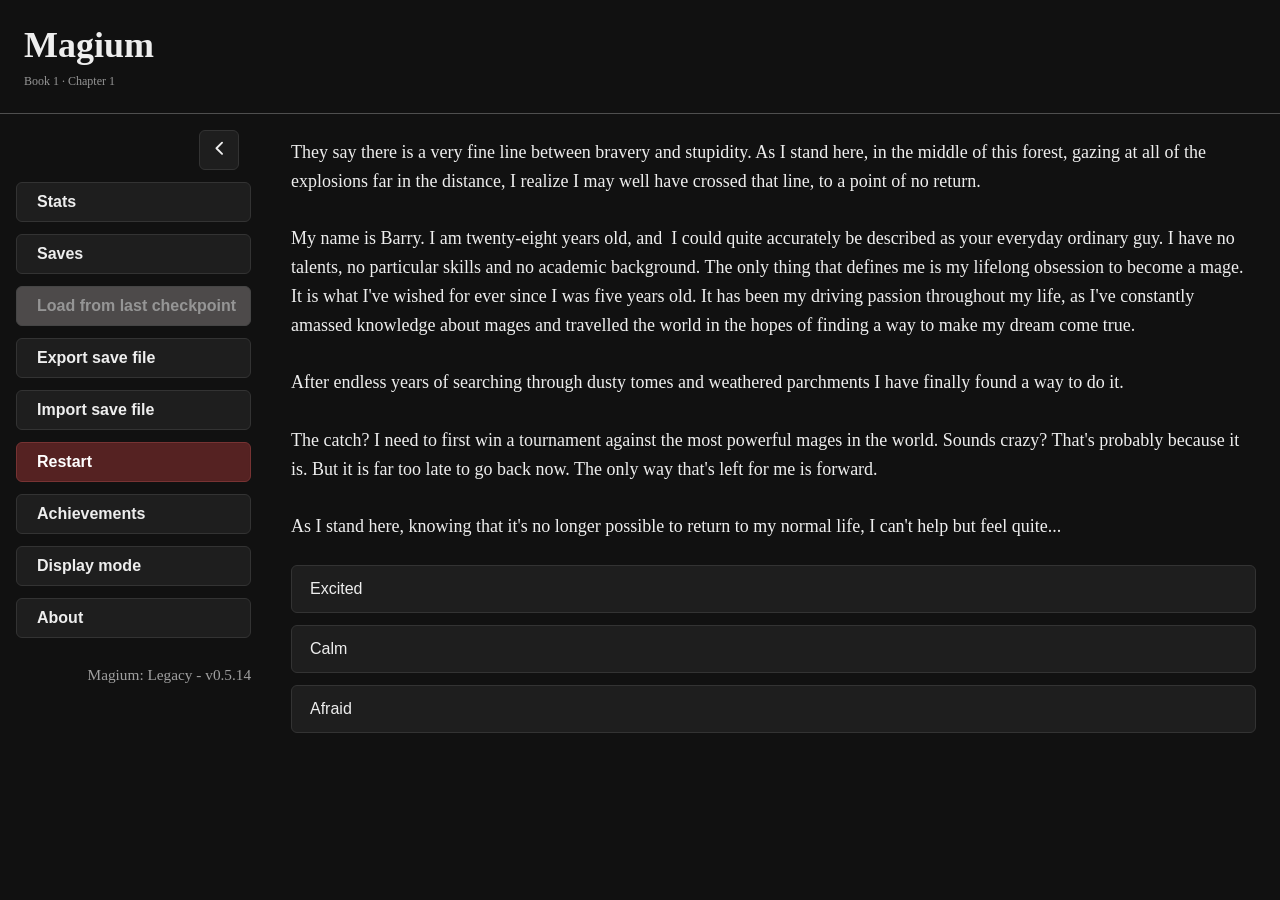
==== commit 68a8652c: "v0.5.14" ====
--- a/index.html
+++ b/index.html
@@ -29,8 +29,8 @@
         flex-direction: column;
       }
     </style>
-    <script type="module" crossorigin src="./assets/index-B15WNl1S.js"></script>
-    <link rel="stylesheet" crossorigin href="./assets/index-BwJpocia.css">
+    <script type="module" crossorigin src="./assets/index-Ck0lROhR.js"></script>
+    <link rel="stylesheet" crossorigin href="./assets/index-u0WU64x8.css">
   </head>
   <body>
     <div id="root"></div>
--- a/assets/index-u0WU64x8.css
+++ b/assets/index-u0WU64x8.css
@@ -0,0 +1 @@
+.toast-overlay{position:fixed;inset:0;display:grid;place-items:center;background:var(--overlay-weak);pointer-events:none}.toast-box{background:var(--panel-bg);color:var(--text);padding:var(--space-md) var(--space-lg);border-radius:var(--radius-lg);box-shadow:0 18px 48px #00000026;width:100%;max-width:var(--toast-max-width);text-align:center;pointer-events:auto}.toast-sub{font-size:var(--font-size-btn);opacity:.95;margin-bottom:6px}.toast-title{font-weight:800;font-size:var(--font-size-title);margin-bottom:var(--space-xxs)}.toast-meta{font-size:var(--font-size-meta);opacity:.9}.btn.danger{background:var(--danger-bg);border:1px solid var(--danger-border);color:var(--danger-text, #fff);box-shadow:0 0 0 1px #00000005 inset}.btn.primary{font-size:var(--font-size-btn)}.btn.secondary{border:1px solid var(--panel-border);font-size:calc(var(--font-size-btn) - 2px)}.btn.slot-btn{padding:6px 10px;font-size:var(--font-size-base)}.btn.slot-btn.secondary{font-size:calc(var(--font-size-base) - 2px)}.disabled,.btn[disabled],.btn[aria-disabled=true]{opacity:.35;cursor:not-allowed;pointer-events:none}.danger,.btn.danger{background:var(--danger-bg);border:1px solid var(--danger-border);color:var(--danger-text, #fff)}.confirm-overlay{position:fixed;inset:0;display:flex;align-items:center;justify-content:center;background:#0006;z-index:2000;pointer-events:auto}.confirm-box{background:var(--bg);color:var(--fg);border-radius:6px;padding:18px;min-width:320px;max-width:90%;box-shadow:0 8px 24px #00000059;text-align:left}.confirm-title{font-weight:700;margin-bottom:8px}.confirm-message{margin-bottom:14px}.confirm-actions{display:flex;gap:10px;justify-content:flex-end}.confirm-box .btn{min-width:86px}.content-area{box-sizing:border-box;padding:var(--space-lg);background:var(--content-bg);color:var(--text)}@media(max-width:640px){.content-area{padding:var(--space-sm)}}.content-area .nav-grid{margin-top:var(--space-lg);margin-bottom:100px;display:grid;gap:var(--space-sm)}.content-area .nav-grid .warning-text{color:var(--warning-text, var(--status-fail))!important;text-align:left;padding:14px 18px;font-size:var(--font-size-btn);font-weight:600;min-height:var(--choice-min-height);display:block;background:transparent;border-radius:var(--radius)}.warning-hidden{display:none!important}.content-area .warning-hidden{display:none}.menu-button{display:flex;align-items:center;justify-content:flex-start;width:100%;padding:14px 18px;font-size:var(--font-size-menu-btn);text-align:left;gap:12px}.menu-button.disabled{opacity:.6;pointer-events:none}.menu-button.danger{background:var(--danger-bg);border:1px solid var(--danger-border);color:var(--danger-text, #fff)}.menu-dialog{position:fixed;top:0;right:0;height:100%;width:fit-content;min-width:220px;max-width:90vw;background:var(--bg);border-left:1px solid var(--panel-border);z-index:2001;padding:var(--space-md);display:flex;flex-direction:column;gap:var(--space-xs);box-sizing:border-box;overflow-x:hidden}.menu-dialog .contact-dialog,.menu-dialog .contact-dialog p,.menu-dialog .contact-dialog li,.menu-dialog .contact-dialog a{overflow-wrap:anywhere;word-break:break-word;white-space:normal}@media(min-width:640px){.menu-dialog{min-width:420px;max-width:60vw}}.menu-dialog .menu-button{width:auto;min-width:160px}.menu-overlay{position:fixed;inset:0;background:var(--overlay-bg);z-index:2000}.menu-header{display:flex;justify-content:space-between;align-items:center}.menu-title{font-weight:600}.menu-close-btn{background:transparent;border:none;color:var(--text);font-size:var(--font-size-base)}.menu-grid{display:grid;gap:var(--space-xs)}.icon{font-size:var(--font-size-base)}.menu-label{font-size:var(--font-size-btn);font-weight:600;margin-left:5px;white-space:nowrap;overflow:hidden;text-overflow:ellipsis}@media(min-width:640px){.menu-dialog.contact-dialog{width:auto;min-width:480px;max-width:60vw}}.menu-version{margin-top:auto;padding-top:var(--space-md);font-size:calc(var(--font-size-base) * .85);color:var(--muted);text-align:center;-webkit-user-select:none;user-select:none}.menu-dialog .menu-version{text-align:right}.back-btn{padding:var(--space-xxs) var(--space-sm);border-radius:var(--radius);display:inline-flex;align-items:center;background:transparent;border:1px solid var(--btn-back-color);color:var(--btn-back-color);cursor:pointer}.btn.back-btn,button.back-btn,.btn.back-btn.accent,.back-btn.accent{background:transparent;border-color:var(--btn-back-color);color:var(--btn-back-color)}header.app-header{display:flex;gap:12px;align-items:center;overflow:hidden;position:sticky;top:0;background:var(--bg);z-index:1000;padding-top:var(--space-lg);padding-bottom:var(--space-lg);padding-left:var(--space-lg);padding-right:var(--space-lg);border-bottom:1px solid var(--header-border);flex-shrink:0}.header-left{min-width:0;display:flex;gap:8px;flex-direction:column;flex:1 1 auto}.header-title{margin:0;white-space:nowrap;overflow:hidden;text-overflow:ellipsis}.header-subtitle{opacity:.6;font-size:var(--font-size-meta);white-space:nowrap;overflow:hidden;text-overflow:ellipsis}.header-buttons{display:flex;gap:10px;align-items:center;flex:0 0 auto}:root{--bg: #111;--content-bg: #111;--text: #eee;--muted: rgba(255, 255, 255, .6);--panel-bg: #1e1e1e;--panel-border: #333;--accent: #ffd000;--accent-muted: rgba(204, 170, 0, .3);--status-success: #3a773a;--status-success-bg: rgba(58, 119, 58, .12);--status-success-text: #b6f5b6;--status-fail: #773333;--status-fail-bg: rgba(119, 34, 34, .12);--status-fail-text: #ffb3b3;--status-danger: #773333;--status-danger-bg: #552222;--status-danger-border: #773333;--status-disabled-bg: #5a0f0f;--status-disabled-border: rgb(192, 0, 0);--status-disabled-text: rgba(255, 255, 255, .6);--success: var(--status-success);--success-bg: var(--status-success-bg);--success-text: var(--status-success-text);--fail: var(--status-fail);--fail-bg: var(--status-fail-bg);--fail-text: var(--status-fail-text);--danger: var(--status-danger);--danger-bg: var(--status-danger-bg);--danger-border: var(--status-danger-border);--disabled-bg: var(--status-disabled-bg);--disabled-border: var(--status-disabled-border);--font-family: Georgia, serif;--font-size-base: 18px;--font-size-btn: 16px;--font-size-menu-btn: 18px;--font-size-heading: 18px;--font-size-title: 22px;--font-size-meta: 12px;--font-size-small: 14px;--status-warning: #fce08a;--warning-text: #ff6b6b;--btn-back-color: #ffd000;--overlay-bg: rgba(0, 0, 0, .4);--overlay-weak: rgba(0, 0, 0, .25);--space-xxs: 4px;--space-xs: 8px;--space-sm: 12px;--space-md: 16px;--space-lg: 24px;--toast-max-width: 520px;--choice-min-height: 3em;--stat-action-size: 36px;--radius-xs: 3px;--radius-sm: 4px;--radius: 6px;--radius-md: 8px;--radius-lg: 12px;--base-font-size: var(--font-size-base);--choice-font-size: var(--font-size-btn);--btn-font-size: var(--font-size-btn);--heading-font-size: var(--font-size-heading)}.theme-dark{--bg: #111;--content-bg: #111;--text: #eee;--muted: rgba(255, 255, 255, .6);--panel-bg: #1e1e1e;--panel-border: #333;--accent: #ffd000;--accent-muted: rgba(204, 170, 0, .3);--header-border: rgba(120, 120, 120, .6);--status-success: #3a773a;--status-success-bg: rgba(58, 119, 58, .12);--status-success-text: #b6f5b6;--status-fail: #773333;--status-fail-bg: rgba(119, 34, 34, .12);--status-fail-text: #ffb3b3;--warning-text: #ff6b6b;--status-disabled-bg: #757070;--status-disabled-border: #696868;--status-disabled-text: rgb(255, 243, 243);--btn-back-color: #ffd000;--overlay-bg: rgba(0, 0, 0, .4);--overlay-weak: rgba(0, 0, 0, .25)}.theme-light{--bg: #ffffff;--content-bg: #ffffff;--text: #0b0b0b;--muted: rgba(0, 0, 0, .55);--panel-bg: #f6f6f6;--panel-border: #e6e6e6;--accent: #2c73dd;--accent-muted: rgba(30, 91, 184, .3);--header-border: rgba(0, 0, 0, .06);--status-success: #2e6b2e;--status-success-bg: rgba(53, 122, 14, .25);--status-success-text: #1f4f1f;--status-fail: #8a2b2b;--status-fail-bg: rgba(138, 43, 43, .25);--status-fail-text: #661818;--warning-text: #ff0000;--status-danger: #8a2b2b;--status-danger-bg: rgba(138, 43, 43, .12);--status-danger-text: #661818;--status-danger-border: #8a2b2b;--danger-text: var(--status-danger-text);--status-disabled-bg: #cac3c3;--status-disabled-border: #e0e0e0;--status-disabled-text: rgba(0, 0, 0, .4);--btn-back-color: #2c73dd;--overlay-bg: rgba(0, 0, 0, .22);--overlay-weak: rgba(0, 0, 0, .15)}.bg-solid{background:var(--bg)}.bg-paper{background-image:linear-gradient(180deg,#ffffff05,#00000005);background-color:var(--bg)}.bg-grid{background-image:linear-gradient(0deg,rgba(255,255,255,.02) 1px,transparent 1px),linear-gradient(90deg,rgba(255,255,255,.02) 1px,transparent 1px);background-size:24px 24px;background-color:var(--bg)}.btn{background:var(--panel-bg);color:var(--text);border:1px solid var(--panel-border);border-radius:var(--radius);padding:10px 14px;cursor:pointer;font-size:var(--font-size-btn)}.btn[disabled],.btn[aria-disabled=true]{background:var(--disabled-bg);border:1px solid var(--disabled-border)}.btn.menu{display:block;width:100%;justify-content:flex-start;padding:14px 18px;font-size:var(--font-size-menu-btn);text-align:left}.btn.danger{background:var(--danger-bg);border:1px solid var(--danger-border)}.btn.hidden{display:none}.section-main{width:100%;max-width:100%;line-height:1.6}.banner-list{display:grid;gap:8px;margin-bottom:12px}.banner-success{background:var(--status-success-bg);border:1px solid var(--status-success);color:var(--status-success-text);padding:8px 10px;border-radius:6px;font-size:var(--font-size-btn)}.banner-fail{background:var(--status-fail-bg);border:1px solid var(--status-fail);color:var(--status-fail-text);padding:8px 10px;border-radius:6px;font-size:var(--font-size-btn)}.magium-root{height:100vh;height:100dvh;display:flex;flex-direction:column;overflow:clip;color:var(--text);font-family:var(--font-family);font-size:var(--font-size-base);background:var(--bg)}.content-area{box-sizing:border-box;padding:var(--space-lg);background:var(--content-bg);color:var(--text);flex:1 1 auto;min-width:0;min-height:0;overflow-y:auto;contain:layout paint style;transform:translateZ(0);backface-visibility:hidden}@media(max-width:640px){.content-area{padding:var(--space-md)}}.layout-row{display:flex;gap:0;flex:1 1 auto;min-height:0;overflow:clip}.side-menu{min-width:200px;width:auto;box-sizing:border-box;padding:var(--space-md);background:var(--content-bg);margin-right:0;position:sticky;top:0;max-height:100vh;max-height:100dvh;overflow-y:auto;display:flex;flex-direction:column;flex:0 0 auto;transition:width .16s ease,min-width .16s ease}.side-menu.collapsed{width:56px;min-width:56px;padding-left:.25rem;padding-right:.25rem}.side-menu .menu-hamburger{width:48px;height:48px;padding:0}.side-menu .menu-hamburger .icon{font-size:calc(var(--font-size-base) * 1.25)}.side-menu .side-menu-inner{display:flex;flex-direction:column;gap:var(--space-sm)}.side-menu .menu-version{text-align:right}.side-menu .side-menu-hamburger{display:flex;justify-content:flex-end;padding-right:var(--space-sm);padding-left:0}.side-menu .menu-hamburger{width:40px;height:40px;padding:0}.side-menu.collapsed .menu-hamburger{margin-right:8px}.side-menu .side-menu-grid{display:flex;flex-direction:column;gap:var(--space-sm)}.side-menu.collapsed .side-menu-grid{display:none}.side-menu .menu-button{text-align:left}.side-menu.collapsed .menu-button{text-align:center;padding-left:.5rem;padding-right:.5rem;overflow:hidden;white-space:nowrap}.side-menu .menu-label{white-space:normal;overflow:visible;text-overflow:unset;margin-left:6px}.content-area .section-main{width:100%;line-height:1.6;padding:0}.content-area .text-block{white-space:pre-wrap;margin:0 0 16px;padding:0;overflow-x:hidden;overflow-wrap:break-word}.content-area .nav-grid{margin-top:var(--space-lg);display:grid;gap:var(--space-sm)}.content-area .nav-grid button.btn.menu{min-height:var(--choice-min-height);text-align:left;white-space:normal;overflow-wrap:anywhere}.controls{margin-top:20px;display:flex;gap:var(--space-sm);align-items:center;flex-wrap:wrap}.controls .btn{min-width:96px}.choice-button{display:block;width:100%;justify-content:flex-start;padding:14px 18px;font-size:var(--font-size-menu-btn);text-align:left;min-height:var(--choice-min-height);white-space:normal;overflow-wrap:anywhere}.theme-light .choice-button{background:#f0f0f0}.achievements-section{margin-bottom:var(--space-lg);padding:var(--space-md);border-radius:var(--radius-md);background:var(--panel-bg);border:1px solid var(--panel-border)}.achievement-list{list-style:none;padding:0;margin:0;display:grid;gap:var(--space-xs);width:100%;box-sizing:border-box}.achievement-item{width:100%;box-sizing:border-box;max-width:100%;padding:var(--space-xs) var(--space-sm);border-radius:var(--radius);border:1px solid var(--panel-border);background:transparent;color:var(--muted);display:grid;grid-template-columns:minmax(0,1fr) auto;gap:var(--space-sm);align-items:center;overflow:hidden}.achievement-item.unlocked{border-color:var(--status-success);background:var(--status-success-bg);color:var(--status-success-text)}.achievement-title{font-size:var(--font-size-btn);color:var(--muted);min-width:0;overflow-wrap:anywhere}.achievement-item.unlocked .achievement-title{color:var(--status-success-text)}.achievement-meta{margin-top:var(--space-xxs);font-size:var(--font-size-meta);opacity:.9;color:var(--muted);overflow-wrap:break-word}.achievement-status{font-size:var(--font-size-meta);opacity:.8;justify-self:end}.achievement-status.unlocked{opacity:.9;color:var(--status-success-text);font-weight:700}.achievement-status.locked{opacity:.7;color:var(--muted)}.achievements-root{padding:var(--space-lg);font-family:var(--font-family);background:var(--content-bg)}header.app-header.achievements-header{padding-top:0;padding-bottom:0}.notice-muted{opacity:.7}.stats-root{padding:var(--space-lg);font-family:var(--font-family);background:var(--content-bg)}.stats-heading{margin:0;font-size:var(--font-size-btn)}.stats-available{margin-left:auto;font-weight:600}.stats-available-mobile{font-weight:600;padding:var(--space-sm) 0;border-bottom:1px solid var(--panel-border);margin-bottom:var(--space-md)}.gate-warning{margin-top:var(--space-xs);padding:var(--space-xs) var(--space-sm);border-radius:var(--radius);color:var(--status-warning);font-size:var(--font-size-small)}.stats-grid{display:grid;gap:var(--space-md);width:100%;max-width:none;box-sizing:border-box;grid-template-columns:1fr}@media(min-width:640px){.stats-grid{grid-template-columns:repeat(auto-fill,minmax(200px,1fr));justify-content:space-evenly}}.stat-card{display:flex;flex-direction:column;gap:var(--space-sm);padding:var(--space-md);background:var(--panel-bg);border:1px solid var(--panel-border);border-radius:var(--radius-md);box-sizing:border-box;transition:transform .15s ease,box-shadow .15s ease}@media(max-width:640px){.stat-card{flex-direction:row;align-items:center;padding:var(--space-xs) var(--space-sm);gap:var(--space-sm)}.stat-card .stat-card-header{flex:1;display:grid;grid-template-columns:auto minmax(0,1fr);gap:var(--space-sm);align-items:center}.stat-card .stat-card-header .stat-label{min-width:0}.stat-card .stat-card-header .stat-display{justify-self:end;text-align:right}.stat-card .stat-card-controls{display:flex;gap:var(--space-xs);flex-shrink:0}}@media(min-width:640px){.stat-card{min-height:140px}.stat-card:hover:not(.disabled){transform:translateY(-2px);box-shadow:0 4px 12px #00000026}.stat-card .stat-card-header{flex:1;display:flex;flex-direction:column;gap:var(--space-xs)}.stat-card .stat-card-header .stat-label{font-weight:600;font-size:var(--font-size-base)}.stat-card .stat-card-header .stat-display{font-size:var(--font-size-title);color:var(--text);font-weight:700}.stat-card .stat-card-controls{display:grid;grid-template-columns:1fr 1fr;gap:var(--space-sm)}.stat-card .stat-card-controls .stat-button{width:100%;height:36px;font-size:16px;font-weight:700}}.stat-card.disabled{opacity:.5;pointer-events:none}.stat-card.static-stat{background:var(--panel-bg-highlight, var(--panel-bg));border-color:var(--accent-muted, var(--accent, var(--panel-border)));border-width:2px}.stat-label{color:var(--text)}.stat-display{opacity:.9}.stat-button-placeholder{width:var(--stat-action-size);height:var(--stat-action-size)}@media(min-width:640px){.stat-button-placeholder{width:100%;height:36px}}.stat-button{width:var(--stat-action-size);height:var(--stat-action-size);display:inline-flex;align-items:center;justify-content:center;padding:0;background:var(--panel-bg);color:var(--text);border:1px solid var(--panel-border);border-radius:var(--radius);cursor:pointer;font-size:var(--font-size-btn);transition:all .15s ease}.stat-button:hover:not(:disabled){background:var(--panel-border);transform:scale(1.05)}.stat-button:active:not(:disabled){transform:scale(.95)}.stat-row{display:grid;grid-template-columns:auto minmax(0,1fr) repeat(2,var(--stat-action-size));gap:var(--space-sm);align-items:center;padding:var(--space-xs) var(--space-sm);background:var(--panel-bg);border:1px solid var(--panel-border);border-radius:var(--radius-md);width:100%;box-sizing:border-box}.stat-row.disabled{opacity:.5;pointer-events:none}.stat-row.static-stat{background:var(--panel-bg-highlight, var(--panel-bg));border-color:var(--accent, var(--panel-border))}.save-root{padding:var(--space-lg);font-family:var(--font-family);color:var(--text);background:var(--content-bg);min-height:100vh}.save-header{display:flex;gap:var(--space-md);align-items:baseline}.slot-bulk-actions{display:flex;justify-content:center;gap:var(--space-md);padding:var(--space-sm) 0;margin-bottom:var(--space-sm)}.slot-bulk-btn{display:inline-flex;align-items:center;gap:var(--space-xs);padding:var(--space-xs) var(--space-lg);font-size:var(--font-size-btn);min-height:40px}.slot-list{width:100%}.slot-columns{display:flex;align-items:flex-start;gap:0}.slot-column{flex:1;min-width:0;display:flex;flex-direction:column;gap:var(--space-sm)}.slot-column+.slot-column{border-left:1px solid var(--panel-border);padding-left:var(--space-md);margin-left:var(--space-md)}.slot-row{display:grid;grid-template-columns:minmax(80px,1fr) auto;gap:var(--space-sm);align-items:center;min-height:60px}.slot-info{min-width:0;overflow:hidden}.slot-actions{display:flex;gap:var(--space-xs);flex-shrink:0}.slot-savename{padding:var(--space-xs) var(--space-sm);border-radius:var(--radius-sm);border:1px solid var(--panel-border);background:var(--panel-bg);color:var(--text);width:100%;min-width:80px;max-width:480px;box-sizing:border-box;font-size:var(--font-size-base);grid-column:1/2}@media(max-width:640px){.slot-row.editing{display:flex;gap:var(--space-xs);align-items:center}.slot-row.editing .slot-savename{max-width:calc(100% - 160px);min-width:80px;flex:1 1 auto}.slot-row.editing .slot-edit-btn{flex:0 0 auto;white-space:nowrap}}.slot-edit-btn{white-space:nowrap;margin-left:var(--space-xs)}.slot-row.editing .slot-btn.save,.slot-row.editing .slot-btn.load,.slot-row.editing .slot-btn.export,.slot-row.editing .slot-btn.delete{visibility:hidden;pointer-events:none;opacity:0}@media(min-width:640px){.slot-row.editing{grid-template-columns:minmax(0,480px) max-content max-content 1fr;justify-items:start;gap:var(--space-xs)}.slot-row.editing .slot-savename{max-width:100%;margin-right:0}.slot-row.editing .slot-edit-btn{margin-left:var(--space-xs)}}.slot-btn{padding:0;border-radius:var(--radius);border:1px solid var(--panel-border);background:var(--panel-bg);color:var(--text);cursor:pointer;display:inline-flex;align-items:center;justify-content:center;width:50px;height:50px;min-width:50px;min-height:50px;flex-shrink:0}@media(max-width:640px){.slot-btn{width:45px;height:45px;min-width:45px;min-height:45px}}.slot-btn svg{width:20px;height:20px}.slot-btn.load.enabled{background:var(--status-success-bg);border-color:var(--status-success);color:var(--status-success-text)}.slot-btn.disabled,.slot-btn.disabled[disabled]{background:var(--status-disabled-bg);cursor:not-allowed}.slot-btn.delete{background:var(--status-danger-bg);border-color:var(--status-danger-border)}.slot-title{font-weight:600;cursor:pointer;font-size:var(--font-size-btn)}.slot-title.empty{color:var(--muted)}.slot-meta{font-size:var(--font-size-meta);opacity:.7}.theme-settings{display:grid;gap:var(--space-sm)}.panel-heading{font-weight:700;margin-bottom:var(--space-xs)}.options-grid{display:grid;gap:var(--space-xs)}.theme-option,.background-option{padding:var(--space-sm);border-radius:var(--radius);border:1px solid var(--panel-border);cursor:pointer;display:flex;gap:var(--space-xs);align-items:center}.theme-swatch{width:28px;height:18px;border-radius:var(--radius-xs);border:1px solid rgba(0,0,0,.2)}.theme-swatch.theme-dark{background:#000}.theme-swatch.theme-light{background:#fff}.option-label{text-transform:capitalize}.checkmark{margin-left:auto;opacity:.8}:export{mobileBreakpoint:640px;desktopBreakpoint:1008px}.contact-form{display:flex;flex-direction:column;gap:var(--space-sm)}.contact-intro{font-size:.95em;color:var(--text-muted);margin-bottom:6px}.contact-form label{display:flex;flex-direction:column;gap:6px}.contact-form input,.contact-form textarea{padding:8px;border:1px solid var(--panel-border);background:var(--panel);color:var(--text);border-radius:4px}.contact-instructions{margin-top:8px;font-size:.95em;color:var(--text-muted)}.contact-alt{margin-top:8px;font-size:.9em;color:var(--text-muted)}.contact-actions{display:flex;gap:8px;align-items:center}.contact-actions .btn-primary{padding:10px 18px;font-size:1rem;min-width:80px;height:44px;border-radius:6px}.contact-result{color:var(--text-muted)}.contact-dialog{max-width:520px;width:92%;left:50%;transform:translate(-50%);top:10%;height:auto;max-height:90vh;overflow-y:auto;box-sizing:border-box}@media(min-width:640px){.contact-dialog{width:auto;min-width:480px;max-width:60vw;top:50%;transform:translate(-50%,-50%)}}.about-sep{border:none;border-top:1px solid var(--panel-border);margin:14px 0;width:100%}
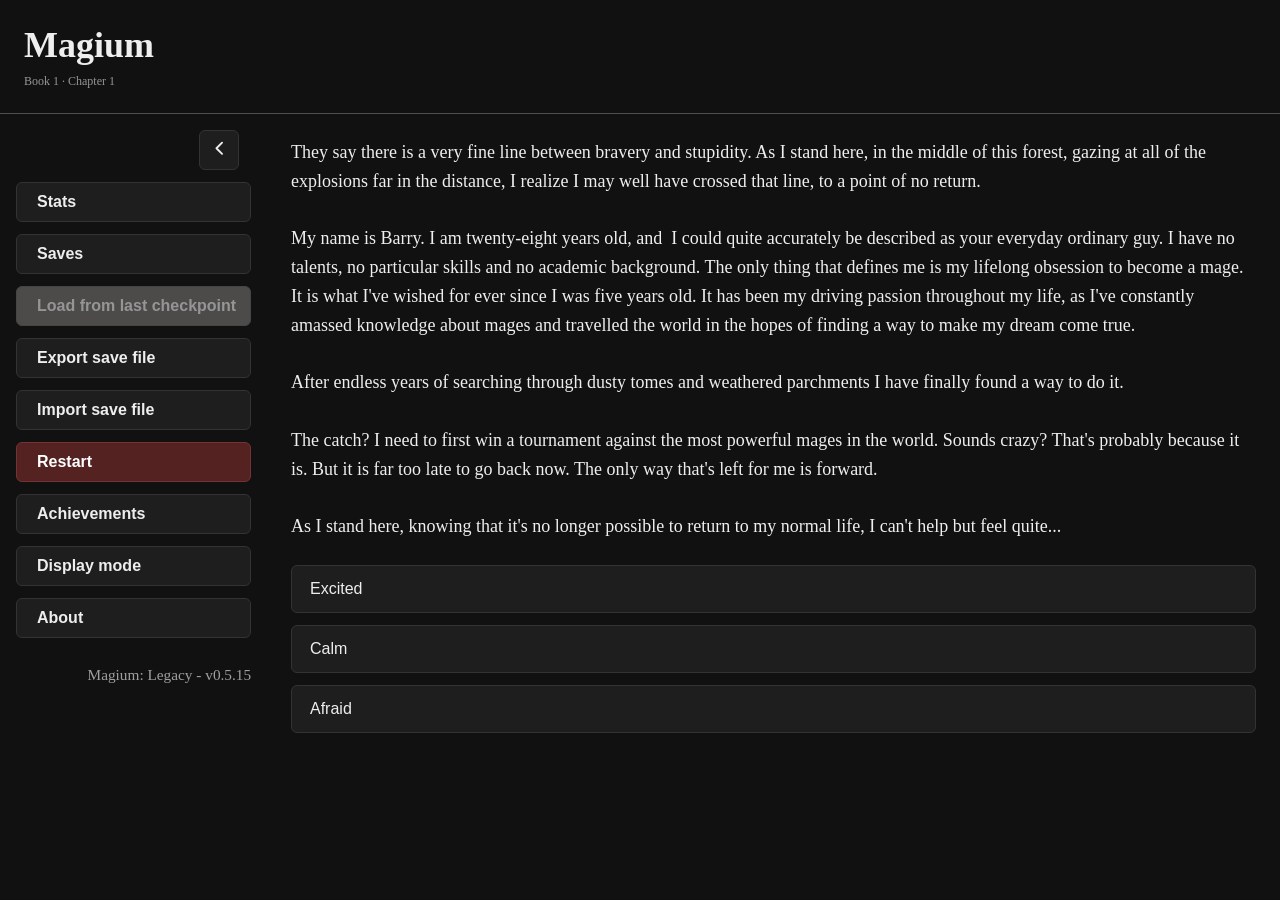
==== commit e8a19044: "v0.5.15" ====
--- a/index.html
+++ b/index.html
@@ -29,8 +29,8 @@
         flex-direction: column;
       }
     </style>
-    <script type="module" crossorigin src="./assets/index-Ck0lROhR.js"></script>
-    <link rel="stylesheet" crossorigin href="./assets/index-u0WU64x8.css">
+    <script type="module" crossorigin src="./assets/index-BvMbQnDc.js"></script>
+    <link rel="stylesheet" crossorigin href="./assets/index-BwJpocia.css">
   </head>
   <body>
     <div id="root"></div>
--- a/assets/index-BwJpocia.css
+++ b/assets/index-BwJpocia.css
@@ -0,0 +1 @@
+.toast-overlay{position:fixed;inset:0;display:grid;place-items:center;background:var(--overlay-weak);pointer-events:none}.toast-box{background:var(--panel-bg);color:var(--text);padding:var(--space-md) var(--space-lg);border-radius:var(--radius-lg);box-shadow:0 18px 48px #00000026;width:100%;max-width:var(--toast-max-width);text-align:center;pointer-events:auto}.toast-sub{font-size:var(--font-size-btn);opacity:.95;margin-bottom:6px}.toast-title{font-weight:800;font-size:var(--font-size-title);margin-bottom:var(--space-xxs)}.toast-meta{font-size:var(--font-size-meta);opacity:.9}.btn.danger{background:var(--danger-bg);border:1px solid var(--danger-border);color:var(--danger-text, #fff);box-shadow:0 0 0 1px #00000005 inset}.btn.primary{font-size:var(--font-size-btn)}.btn.secondary{border:1px solid var(--panel-border);font-size:calc(var(--font-size-btn) - 2px)}.btn.slot-btn{padding:6px 10px;font-size:var(--font-size-base)}.btn.slot-btn.secondary{font-size:calc(var(--font-size-base) - 2px)}.disabled,.btn[disabled],.btn[aria-disabled=true]{opacity:.35;cursor:not-allowed;pointer-events:none}.danger,.btn.danger{background:var(--danger-bg);border:1px solid var(--danger-border);color:var(--danger-text, #fff)}.confirm-overlay{position:fixed;inset:0;display:flex;align-items:center;justify-content:center;background:#0006;z-index:2000;pointer-events:auto}.confirm-box{background:var(--bg);color:var(--fg);border-radius:6px;padding:18px;min-width:320px;max-width:90%;box-shadow:0 8px 24px #00000059;text-align:left}.confirm-title{font-weight:700;margin-bottom:8px}.confirm-message{margin-bottom:14px}.confirm-actions{display:flex;gap:10px;justify-content:flex-end}.confirm-box .btn{min-width:86px}.content-area{box-sizing:border-box;padding:var(--space-lg);background:var(--content-bg);color:var(--text)}@media(max-width:640px){.content-area{padding:var(--space-sm)}}.content-area .section-main{width:100%;line-height:1.6;padding:0;transform:translateZ(0);backface-visibility:hidden}.content-area .nav-grid{margin-top:var(--space-lg);margin-bottom:100px;display:grid;gap:var(--space-sm)}.content-area .nav-grid .warning-text{color:var(--warning-text, var(--status-fail))!important;text-align:left;padding:14px 18px;font-size:var(--font-size-btn);font-weight:600;min-height:var(--choice-min-height);display:block;background:transparent;border-radius:var(--radius)}.warning-hidden{display:none!important}.content-area .warning-hidden{display:none}.menu-button{display:flex;align-items:center;justify-content:flex-start;width:100%;padding:14px 18px;font-size:var(--font-size-menu-btn);text-align:left;gap:12px}.menu-button.disabled{opacity:.6;pointer-events:none}.menu-button.danger{background:var(--danger-bg);border:1px solid var(--danger-border);color:var(--danger-text, #fff)}.menu-dialog{position:fixed;top:0;right:0;height:100%;width:fit-content;min-width:220px;max-width:90vw;background:var(--bg);border-left:1px solid var(--panel-border);z-index:2001;padding:var(--space-md);display:flex;flex-direction:column;gap:var(--space-xs);box-sizing:border-box;overflow-x:hidden}.menu-dialog .contact-dialog,.menu-dialog .contact-dialog p,.menu-dialog .contact-dialog li,.menu-dialog .contact-dialog a{overflow-wrap:anywhere;word-break:break-word;white-space:normal}@media(min-width:640px){.menu-dialog{min-width:420px;max-width:60vw}}.menu-dialog .menu-button{width:auto;min-width:160px}.menu-overlay{position:fixed;inset:0;background:var(--overlay-bg);z-index:2000}.menu-header{display:flex;justify-content:space-between;align-items:center}.menu-title{font-weight:600}.menu-close-btn{background:transparent;border:none;color:var(--text);font-size:var(--font-size-base)}.menu-grid{display:grid;gap:var(--space-xs)}.icon{font-size:var(--font-size-base)}.menu-label{font-size:var(--font-size-btn);font-weight:600;margin-left:5px;white-space:nowrap;overflow:hidden;text-overflow:ellipsis}@media(min-width:640px){.menu-dialog.contact-dialog{width:auto;min-width:480px;max-width:60vw}}.menu-version{margin-top:auto;padding-top:var(--space-md);font-size:calc(var(--font-size-base) * .85);color:var(--muted);text-align:center;-webkit-user-select:none;user-select:none}.menu-dialog .menu-version{text-align:right}.back-btn{padding:var(--space-xxs) var(--space-sm);border-radius:var(--radius);display:inline-flex;align-items:center;background:transparent;border:1px solid var(--btn-back-color);color:var(--btn-back-color);cursor:pointer}.btn.back-btn,button.back-btn,.btn.back-btn.accent,.back-btn.accent{background:transparent;border-color:var(--btn-back-color);color:var(--btn-back-color)}header.app-header{display:flex;gap:12px;align-items:center;overflow:hidden;position:sticky;top:0;background:var(--bg);z-index:1000;padding-top:var(--space-lg);padding-bottom:var(--space-lg);padding-left:var(--space-lg);padding-right:var(--space-lg);border-bottom:1px solid var(--header-border);flex-shrink:0}.header-left{min-width:0;display:flex;gap:8px;flex-direction:column;flex:1 1 auto}.header-title{margin:0;white-space:nowrap;overflow:hidden;text-overflow:ellipsis}.header-subtitle{opacity:.6;font-size:var(--font-size-meta);white-space:nowrap;overflow:hidden;text-overflow:ellipsis}.header-buttons{display:flex;gap:10px;align-items:center;flex:0 0 auto}:root{--bg: #111;--content-bg: #111;--text: #eee;--muted: rgba(255, 255, 255, .6);--panel-bg: #1e1e1e;--panel-border: #333;--accent: #ffd000;--accent-muted: rgba(204, 170, 0, .3);--status-success: #3a773a;--status-success-bg: rgba(58, 119, 58, .12);--status-success-text: #b6f5b6;--status-fail: #773333;--status-fail-bg: rgba(119, 34, 34, .12);--status-fail-text: #ffb3b3;--status-danger: #773333;--status-danger-bg: #552222;--status-danger-border: #773333;--status-disabled-bg: #5a0f0f;--status-disabled-border: rgb(192, 0, 0);--status-disabled-text: rgba(255, 255, 255, .6);--success: var(--status-success);--success-bg: var(--status-success-bg);--success-text: var(--status-success-text);--fail: var(--status-fail);--fail-bg: var(--status-fail-bg);--fail-text: var(--status-fail-text);--danger: var(--status-danger);--danger-bg: var(--status-danger-bg);--danger-border: var(--status-danger-border);--disabled-bg: var(--status-disabled-bg);--disabled-border: var(--status-disabled-border);--font-family: Georgia, serif;--font-size-base: 18px;--font-size-btn: 16px;--font-size-menu-btn: 18px;--font-size-heading: 18px;--font-size-title: 22px;--font-size-meta: 12px;--font-size-small: 14px;--status-warning: #fce08a;--warning-text: #ff6b6b;--btn-back-color: #ffd000;--overlay-bg: rgba(0, 0, 0, .4);--overlay-weak: rgba(0, 0, 0, .25);--space-xxs: 4px;--space-xs: 8px;--space-sm: 12px;--space-md: 16px;--space-lg: 24px;--toast-max-width: 520px;--choice-min-height: 3em;--stat-action-size: 36px;--radius-xs: 3px;--radius-sm: 4px;--radius: 6px;--radius-md: 8px;--radius-lg: 12px;--base-font-size: var(--font-size-base);--choice-font-size: var(--font-size-btn);--btn-font-size: var(--font-size-btn);--heading-font-size: var(--font-size-heading)}.theme-dark{--bg: #111;--content-bg: #111;--text: #eee;--muted: rgba(255, 255, 255, .6);--panel-bg: #1e1e1e;--panel-border: #333;--accent: #ffd000;--accent-muted: rgba(204, 170, 0, .3);--header-border: rgba(120, 120, 120, .6);--status-success: #3a773a;--status-success-bg: rgba(58, 119, 58, .12);--status-success-text: #b6f5b6;--status-fail: #773333;--status-fail-bg: rgba(119, 34, 34, .12);--status-fail-text: #ffb3b3;--warning-text: #ff6b6b;--status-disabled-bg: #757070;--status-disabled-border: #696868;--status-disabled-text: rgb(255, 243, 243);--btn-back-color: #ffd000;--overlay-bg: rgba(0, 0, 0, .4);--overlay-weak: rgba(0, 0, 0, .25)}.theme-light{--bg: #ffffff;--content-bg: #ffffff;--text: #0b0b0b;--muted: rgba(0, 0, 0, .55);--panel-bg: #f6f6f6;--panel-border: #e6e6e6;--accent: #2c73dd;--accent-muted: rgba(30, 91, 184, .3);--header-border: rgba(0, 0, 0, .06);--status-success: #2e6b2e;--status-success-bg: rgba(53, 122, 14, .25);--status-success-text: #1f4f1f;--status-fail: #8a2b2b;--status-fail-bg: rgba(138, 43, 43, .25);--status-fail-text: #661818;--warning-text: #ff0000;--status-danger: #8a2b2b;--status-danger-bg: rgba(138, 43, 43, .12);--status-danger-text: #661818;--status-danger-border: #8a2b2b;--danger-text: var(--status-danger-text);--status-disabled-bg: #cac3c3;--status-disabled-border: #e0e0e0;--status-disabled-text: rgba(0, 0, 0, .4);--btn-back-color: #2c73dd;--overlay-bg: rgba(0, 0, 0, .22);--overlay-weak: rgba(0, 0, 0, .15)}.bg-solid{background:var(--bg)}.bg-paper{background-image:linear-gradient(180deg,#ffffff05,#00000005);background-color:var(--bg)}.bg-grid{background-image:linear-gradient(0deg,rgba(255,255,255,.02) 1px,transparent 1px),linear-gradient(90deg,rgba(255,255,255,.02) 1px,transparent 1px);background-size:24px 24px;background-color:var(--bg)}.btn{background:var(--panel-bg);color:var(--text);border:1px solid var(--panel-border);border-radius:var(--radius);padding:10px 14px;cursor:pointer;font-size:var(--font-size-btn)}.btn[disabled],.btn[aria-disabled=true]{background:var(--disabled-bg);border:1px solid var(--disabled-border)}.btn.menu{display:block;width:100%;justify-content:flex-start;padding:14px 18px;font-size:var(--font-size-menu-btn);text-align:left}.btn.danger{background:var(--danger-bg);border:1px solid var(--danger-border)}.btn.hidden{display:none}.section-main{width:100%;max-width:100%;line-height:1.6}.banner-list{display:grid;gap:8px;margin-bottom:12px}.banner-success{background:var(--status-success-bg);border:1px solid var(--status-success);color:var(--status-success-text);padding:8px 10px;border-radius:6px;font-size:var(--font-size-btn)}.banner-fail{background:var(--status-fail-bg);border:1px solid var(--status-fail);color:var(--status-fail-text);padding:8px 10px;border-radius:6px;font-size:var(--font-size-btn)}.magium-root{height:100vh;height:100dvh;display:flex;flex-direction:column;overflow:clip;color:var(--text);font-family:var(--font-family);font-size:var(--font-size-base);background:var(--bg)}.content-area{box-sizing:border-box;padding:var(--space-lg);background:var(--content-bg);color:var(--text);flex:1 1 auto;min-width:0;min-height:0;overflow-y:auto;contain:layout paint style;transform:translateZ(0);backface-visibility:hidden}@media(max-width:640px){.content-area{padding:var(--space-md)}}.layout-row{display:flex;gap:0;flex:1 1 auto;min-height:0;overflow:clip}.side-menu{min-width:200px;width:auto;box-sizing:border-box;padding:var(--space-md);background:var(--content-bg);margin-right:0;position:sticky;top:0;max-height:100vh;max-height:100dvh;overflow-y:auto;display:flex;flex-direction:column;flex:0 0 auto;transition:width .16s ease,min-width .16s ease}.side-menu.collapsed{width:56px;min-width:56px;padding-left:.25rem;padding-right:.25rem}.side-menu .menu-hamburger{width:48px;height:48px;padding:0}.side-menu .menu-hamburger .icon{font-size:calc(var(--font-size-base) * 1.25)}.side-menu .side-menu-inner{display:flex;flex-direction:column;gap:var(--space-sm)}.side-menu .menu-version{text-align:right}.side-menu .side-menu-hamburger{display:flex;justify-content:flex-end;padding-right:var(--space-sm);padding-left:0}.side-menu .menu-hamburger{width:40px;height:40px;padding:0}.side-menu.collapsed .menu-hamburger{margin-right:8px}.side-menu .side-menu-grid{display:flex;flex-direction:column;gap:var(--space-sm)}.side-menu.collapsed .side-menu-grid{display:none}.side-menu .menu-button{text-align:left}.side-menu.collapsed .menu-button{text-align:center;padding-left:.5rem;padding-right:.5rem;overflow:hidden;white-space:nowrap}.side-menu .menu-label{white-space:normal;overflow:visible;text-overflow:unset;margin-left:6px}.content-area .section-main{width:100%;line-height:1.6;padding:0}.content-area .text-block{white-space:pre-wrap;margin:0 0 16px;padding:0;overflow-x:hidden;overflow-wrap:break-word}.content-area .nav-grid{margin-top:var(--space-lg);display:grid;gap:var(--space-sm)}.content-area .nav-grid button.btn.menu{min-height:var(--choice-min-height);text-align:left;white-space:normal;overflow-wrap:anywhere}.controls{margin-top:20px;display:flex;gap:var(--space-sm);align-items:center;flex-wrap:wrap}.controls .btn{min-width:96px}.choice-button{display:block;width:100%;justify-content:flex-start;padding:14px 18px;font-size:var(--font-size-menu-btn);text-align:left;min-height:var(--choice-min-height);white-space:normal;overflow-wrap:anywhere}.theme-light .choice-button{background:#f0f0f0}.achievements-section{margin-bottom:var(--space-lg);padding:var(--space-md);border-radius:var(--radius-md);background:var(--panel-bg);border:1px solid var(--panel-border)}.achievement-list{list-style:none;padding:0;margin:0;display:grid;gap:var(--space-xs);width:100%;box-sizing:border-box}.achievement-item{width:100%;box-sizing:border-box;max-width:100%;padding:var(--space-xs) var(--space-sm);border-radius:var(--radius);border:1px solid var(--panel-border);background:transparent;color:var(--muted);display:grid;grid-template-columns:minmax(0,1fr) auto;gap:var(--space-sm);align-items:center;overflow:hidden}.achievement-item.unlocked{border-color:var(--status-success);background:var(--status-success-bg);color:var(--status-success-text)}.achievement-title{font-size:var(--font-size-btn);color:var(--muted);min-width:0;overflow-wrap:anywhere}.achievement-item.unlocked .achievement-title{color:var(--status-success-text)}.achievement-meta{margin-top:var(--space-xxs);font-size:var(--font-size-meta);opacity:.9;color:var(--muted);overflow-wrap:break-word}.achievement-status{font-size:var(--font-size-meta);opacity:.8;justify-self:end}.achievement-status.unlocked{opacity:.9;color:var(--status-success-text);font-weight:700}.achievement-status.locked{opacity:.7;color:var(--muted)}.achievements-root{padding:var(--space-lg);font-family:var(--font-family);background:var(--content-bg)}header.app-header.achievements-header{padding-top:0;padding-bottom:0}.notice-muted{opacity:.7}.stats-root{padding:var(--space-lg);font-family:var(--font-family);background:var(--content-bg)}.stats-heading{margin:0;font-size:var(--font-size-btn)}.stats-available{margin-left:auto;font-weight:600}.stats-available-mobile{font-weight:600;padding:var(--space-sm) 0;border-bottom:1px solid var(--panel-border);margin-bottom:var(--space-md)}.gate-warning{margin-top:var(--space-xs);padding:var(--space-xs) var(--space-sm);border-radius:var(--radius);color:var(--status-warning);font-size:var(--font-size-small)}.stats-grid{display:grid;gap:var(--space-md);width:100%;max-width:none;box-sizing:border-box;grid-template-columns:1fr}@media(min-width:640px){.stats-grid{grid-template-columns:repeat(auto-fill,minmax(200px,1fr));justify-content:space-evenly}}.stat-card{display:flex;flex-direction:column;gap:var(--space-sm);padding:var(--space-md);background:var(--panel-bg);border:1px solid var(--panel-border);border-radius:var(--radius-md);box-sizing:border-box;transition:transform .15s ease,box-shadow .15s ease}@media(max-width:640px){.stat-card{flex-direction:row;align-items:center;padding:var(--space-xs) var(--space-sm);gap:var(--space-sm)}.stat-card .stat-card-header{flex:1;display:grid;grid-template-columns:auto minmax(0,1fr);gap:var(--space-sm);align-items:center}.stat-card .stat-card-header .stat-label{min-width:0}.stat-card .stat-card-header .stat-display{justify-self:end;text-align:right}.stat-card .stat-card-controls{display:flex;gap:var(--space-xs);flex-shrink:0}}@media(min-width:640px){.stat-card{min-height:140px}.stat-card:hover:not(.disabled){transform:translateY(-2px);box-shadow:0 4px 12px #00000026}.stat-card .stat-card-header{flex:1;display:flex;flex-direction:column;gap:var(--space-xs)}.stat-card .stat-card-header .stat-label{font-weight:600;font-size:var(--font-size-base)}.stat-card .stat-card-header .stat-display{font-size:var(--font-size-title);color:var(--text);font-weight:700}.stat-card .stat-card-controls{display:grid;grid-template-columns:1fr 1fr;gap:var(--space-sm)}.stat-card .stat-card-controls .stat-button{width:100%;height:36px;font-size:16px;font-weight:700}}.stat-card.disabled{opacity:.5;pointer-events:none}.stat-card.static-stat{background:var(--panel-bg-highlight, var(--panel-bg));border-color:var(--accent-muted, var(--accent, var(--panel-border)));border-width:2px}.stat-label{color:var(--text)}.stat-display{opacity:.9}.stat-button-placeholder{width:var(--stat-action-size);height:var(--stat-action-size)}@media(min-width:640px){.stat-button-placeholder{width:100%;height:36px}}.stat-button{width:var(--stat-action-size);height:var(--stat-action-size);display:inline-flex;align-items:center;justify-content:center;padding:0;background:var(--panel-bg);color:var(--text);border:1px solid var(--panel-border);border-radius:var(--radius);cursor:pointer;font-size:var(--font-size-btn);transition:all .15s ease}.stat-button:hover:not(:disabled){background:var(--panel-border);transform:scale(1.05)}.stat-button:active:not(:disabled){transform:scale(.95)}.stat-row{display:grid;grid-template-columns:auto minmax(0,1fr) repeat(2,var(--stat-action-size));gap:var(--space-sm);align-items:center;padding:var(--space-xs) var(--space-sm);background:var(--panel-bg);border:1px solid var(--panel-border);border-radius:var(--radius-md);width:100%;box-sizing:border-box}.stat-row.disabled{opacity:.5;pointer-events:none}.stat-row.static-stat{background:var(--panel-bg-highlight, var(--panel-bg));border-color:var(--accent, var(--panel-border))}.save-root{padding:var(--space-lg);font-family:var(--font-family);color:var(--text);background:var(--content-bg);min-height:100vh}.save-header{display:flex;gap:var(--space-md);align-items:baseline}.slot-bulk-actions{display:flex;justify-content:center;gap:var(--space-md);padding:var(--space-sm) 0;margin-bottom:var(--space-sm)}.slot-bulk-btn{display:inline-flex;align-items:center;gap:var(--space-xs);padding:var(--space-xs) var(--space-lg);font-size:var(--font-size-btn);min-height:40px}.slot-list{width:100%}.slot-columns{display:flex;align-items:flex-start;gap:0}.slot-column{flex:1;min-width:0;display:flex;flex-direction:column;gap:var(--space-sm)}.slot-column+.slot-column{border-left:1px solid var(--panel-border);padding-left:var(--space-md);margin-left:var(--space-md)}.slot-row{display:grid;grid-template-columns:minmax(80px,1fr) auto;gap:var(--space-sm);align-items:center;min-height:60px}.slot-info{min-width:0;overflow:hidden}.slot-actions{display:flex;gap:var(--space-xs);flex-shrink:0}.slot-savename{padding:var(--space-xs) var(--space-sm);border-radius:var(--radius-sm);border:1px solid var(--panel-border);background:var(--panel-bg);color:var(--text);width:100%;min-width:80px;max-width:480px;box-sizing:border-box;font-size:var(--font-size-base);grid-column:1/2}@media(max-width:640px){.slot-row.editing{display:flex;gap:var(--space-xs);align-items:center}.slot-row.editing .slot-savename{max-width:calc(100% - 160px);min-width:80px;flex:1 1 auto}.slot-row.editing .slot-edit-btn{flex:0 0 auto;white-space:nowrap}}.slot-edit-btn{white-space:nowrap;margin-left:var(--space-xs)}.slot-row.editing .slot-btn.save,.slot-row.editing .slot-btn.load,.slot-row.editing .slot-btn.export,.slot-row.editing .slot-btn.delete{visibility:hidden;pointer-events:none;opacity:0}@media(min-width:640px){.slot-row.editing{grid-template-columns:minmax(0,480px) max-content max-content 1fr;justify-items:start;gap:var(--space-xs)}.slot-row.editing .slot-savename{max-width:100%;margin-right:0}.slot-row.editing .slot-edit-btn{margin-left:var(--space-xs)}}.slot-btn{padding:0;border-radius:var(--radius);border:1px solid var(--panel-border);background:var(--panel-bg);color:var(--text);cursor:pointer;display:inline-flex;align-items:center;justify-content:center;width:50px;height:50px;min-width:50px;min-height:50px;flex-shrink:0}@media(max-width:640px){.slot-btn{width:45px;height:45px;min-width:45px;min-height:45px}}.slot-btn svg{width:20px;height:20px}.slot-btn.load.enabled{background:var(--status-success-bg);border-color:var(--status-success);color:var(--status-success-text)}.slot-btn.disabled,.slot-btn.disabled[disabled]{background:var(--status-disabled-bg);cursor:not-allowed}.slot-btn.delete{background:var(--status-danger-bg);border-color:var(--status-danger-border)}.slot-title{font-weight:600;cursor:pointer;font-size:var(--font-size-btn)}.slot-title.empty{color:var(--muted)}.slot-meta{font-size:var(--font-size-meta);opacity:.7}.theme-settings{display:grid;gap:var(--space-sm)}.panel-heading{font-weight:700;margin-bottom:var(--space-xs)}.options-grid{display:grid;gap:var(--space-xs)}.theme-option,.background-option{padding:var(--space-sm);border-radius:var(--radius);border:1px solid var(--panel-border);cursor:pointer;display:flex;gap:var(--space-xs);align-items:center}.theme-swatch{width:28px;height:18px;border-radius:var(--radius-xs);border:1px solid rgba(0,0,0,.2)}.theme-swatch.theme-dark{background:#000}.theme-swatch.theme-light{background:#fff}.option-label{text-transform:capitalize}.checkmark{margin-left:auto;opacity:.8}:export{mobileBreakpoint:640px;desktopBreakpoint:1008px}.contact-form{display:flex;flex-direction:column;gap:var(--space-sm)}.contact-intro{font-size:.95em;color:var(--text-muted);margin-bottom:6px}.contact-form label{display:flex;flex-direction:column;gap:6px}.contact-form input,.contact-form textarea{padding:8px;border:1px solid var(--panel-border);background:var(--panel);color:var(--text);border-radius:4px}.contact-instructions{margin-top:8px;font-size:.95em;color:var(--text-muted)}.contact-alt{margin-top:8px;font-size:.9em;color:var(--text-muted)}.contact-actions{display:flex;gap:8px;align-items:center}.contact-actions .btn-primary{padding:10px 18px;font-size:1rem;min-width:80px;height:44px;border-radius:6px}.contact-result{color:var(--text-muted)}.contact-dialog{max-width:520px;width:92%;left:50%;transform:translate(-50%);top:10%;height:auto;max-height:90vh;overflow-y:auto;box-sizing:border-box}@media(min-width:640px){.contact-dialog{width:auto;min-width:480px;max-width:60vw;top:50%;transform:translate(-50%,-50%)}}.about-sep{border:none;border-top:1px solid var(--panel-border);margin:14px 0;width:100%}
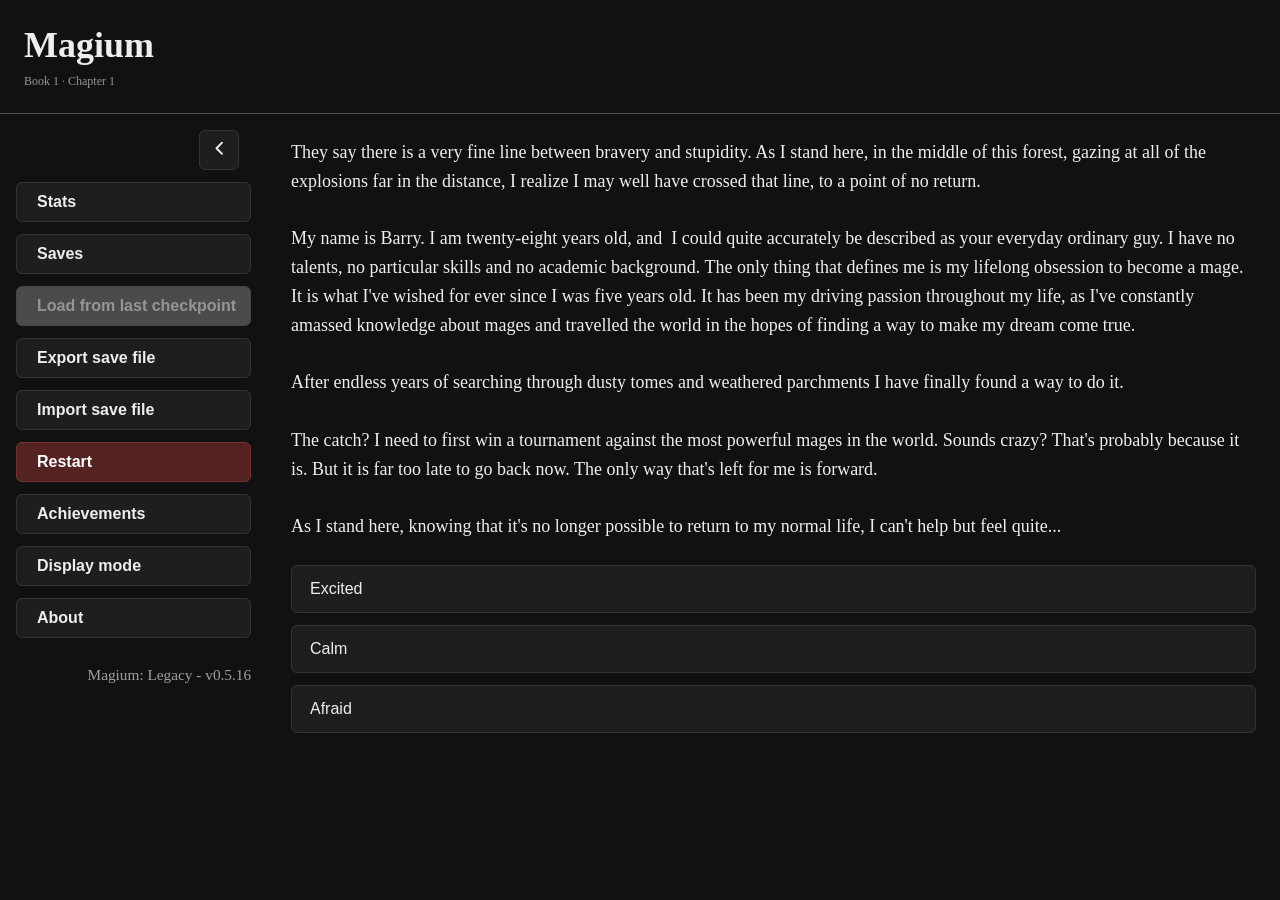
==== commit 298e6de3: "v0.5.16" ====
--- a/index.html
+++ b/index.html
@@ -29,8 +29,8 @@
         flex-direction: column;
       }
     </style>
-    <script type="module" crossorigin src="./assets/index-BvMbQnDc.js"></script>
-    <link rel="stylesheet" crossorigin href="./assets/index-BwJpocia.css">
+    <script type="module" crossorigin src="./assets/index-TC0fO012.js"></script>
+    <link rel="stylesheet" crossorigin href="./assets/index-BUPGudhX.css">
   </head>
   <body>
     <div id="root"></div>
--- a/assets/index-BUPGudhX.css
+++ b/assets/index-BUPGudhX.css
@@ -0,0 +1 @@
+.toast-overlay{position:fixed;inset:0;display:grid;place-items:center;background:var(--overlay-weak);pointer-events:none}.toast-box{background:var(--panel-bg);color:var(--text);padding:var(--space-md) var(--space-lg);border-radius:var(--radius-lg);box-shadow:0 18px 48px #00000026;width:100%;max-width:var(--toast-max-width);text-align:center;pointer-events:auto}.toast-sub{font-size:var(--font-size-btn);opacity:.95;margin-bottom:6px}.toast-title{font-weight:800;font-size:var(--font-size-title);margin-bottom:var(--space-xxs)}.toast-meta{font-size:var(--font-size-meta);opacity:.9}.btn.danger{background:var(--danger-bg);border:1px solid var(--danger-border);color:var(--danger-text, #fff);box-shadow:0 0 0 1px #00000005 inset}.btn.primary{font-size:var(--font-size-btn)}.btn.secondary{border:1px solid var(--panel-border);font-size:calc(var(--font-size-btn) - 2px)}.btn.slot-btn{padding:6px 10px;font-size:var(--font-size-base)}.btn.slot-btn.secondary{font-size:calc(var(--font-size-base) - 2px)}.disabled,.btn[disabled],.btn[aria-disabled=true]{opacity:.35;cursor:not-allowed;pointer-events:none}.danger,.btn.danger{background:var(--danger-bg);border:1px solid var(--danger-border);color:var(--danger-text, #fff)}.confirm-overlay{position:fixed;inset:0;display:flex;align-items:center;justify-content:center;background:#0006;z-index:2000;pointer-events:auto}.confirm-box{background:var(--bg);color:var(--fg);border-radius:6px;padding:18px;min-width:320px;max-width:90%;box-shadow:0 8px 24px #00000059;text-align:left}.confirm-title{font-weight:700;margin-bottom:8px}.confirm-message{margin-bottom:14px}.confirm-actions{display:flex;gap:10px;justify-content:flex-end}.confirm-box .btn{min-width:86px}.content-area{box-sizing:border-box;padding:var(--space-lg);background:var(--content-bg);color:var(--text)}@media(max-width:640px){.content-area{padding:var(--space-sm)}}.content-area .section-main{width:100%;line-height:1.6;padding:0;transform:translateZ(0);backface-visibility:hidden}.content-area .nav-grid{margin-top:var(--space-lg);margin-bottom:100px;display:grid;gap:var(--space-sm)}.content-area .nav-grid .warning-text{color:var(--warning-text, var(--status-fail))!important;text-align:left;padding:14px 18px;font-size:var(--font-size-btn);font-weight:600;min-height:var(--choice-min-height);display:block;background:transparent;border-radius:var(--radius)}.warning-hidden{display:none!important}.content-area .warning-hidden{display:none}.menu-button{display:flex;align-items:center;justify-content:flex-start;width:100%;padding:14px 18px;font-size:var(--font-size-menu-btn);text-align:left;gap:12px}.menu-button.disabled{opacity:.6;pointer-events:none}.menu-button.danger{background:var(--danger-bg);border:1px solid var(--danger-border);color:var(--danger-text, #fff)}.menu-dialog{position:fixed;top:0;right:0;height:100%;width:fit-content;min-width:220px;max-width:90vw;background:var(--bg);border-left:1px solid var(--panel-border);z-index:2001;padding:var(--space-md);display:flex;flex-direction:column;gap:var(--space-xs);box-sizing:border-box;overflow-x:hidden}.menu-dialog .contact-dialog,.menu-dialog .contact-dialog p,.menu-dialog .contact-dialog li,.menu-dialog .contact-dialog a{overflow-wrap:anywhere;word-break:break-word;white-space:normal}@media(min-width:640px){.menu-dialog{min-width:420px;max-width:60vw}}.menu-dialog .menu-button{width:auto;min-width:160px}.menu-overlay{position:fixed;inset:0;background:var(--overlay-bg);z-index:2000}.menu-header{display:flex;justify-content:space-between;align-items:center}.menu-title{font-weight:600}.menu-close-btn{background:transparent;border:none;color:var(--text);font-size:var(--font-size-base)}.menu-grid{display:grid;gap:var(--space-xs)}.icon{font-size:var(--font-size-base)}.menu-label{font-size:var(--font-size-btn);font-weight:600;margin-left:5px;white-space:nowrap;overflow:hidden;text-overflow:ellipsis}@media(min-width:640px){.menu-dialog.contact-dialog{width:auto;min-width:480px;max-width:60vw}}.menu-version{margin-top:auto;padding-top:var(--space-md);font-size:calc(var(--font-size-base) * .85);color:var(--muted);text-align:center;-webkit-user-select:none;user-select:none}.menu-dialog .menu-version{text-align:right}.back-btn{padding:var(--space-xxs) var(--space-sm);border-radius:var(--radius);display:inline-flex;align-items:center;background:transparent;border:1px solid var(--btn-back-color);color:var(--btn-back-color);cursor:pointer}.btn.back-btn,button.back-btn,.btn.back-btn.accent,.back-btn.accent{background:transparent;border-color:var(--btn-back-color);color:var(--btn-back-color)}header.app-header{display:flex;gap:12px;align-items:center;overflow:hidden;position:sticky;top:0;background:var(--bg);z-index:1000;padding-top:var(--space-lg);padding-bottom:var(--space-lg);padding-left:var(--space-lg);padding-right:var(--space-lg);border-bottom:1px solid var(--header-border);flex-shrink:0}.header-left{min-width:0;display:flex;gap:8px;flex-direction:column;flex:1 1 auto}.header-title{margin:0;white-space:nowrap;overflow:hidden;text-overflow:ellipsis}.header-subtitle{opacity:.6;font-size:var(--font-size-meta);white-space:nowrap;overflow:hidden;text-overflow:ellipsis}.header-buttons{display:flex;gap:10px;align-items:center;flex:0 0 auto}:root{--bg: #111;--content-bg: #111;--text: #eee;--muted: rgba(255, 255, 255, .6);--panel-bg: #1e1e1e;--panel-border: #333;--accent: #ffd000;--accent-muted: rgba(204, 170, 0, .3);--status-success: #3a773a;--status-success-bg: rgba(58, 119, 58, .12);--status-success-text: #b6f5b6;--status-fail: #773333;--status-fail-bg: rgba(119, 34, 34, .12);--status-fail-text: #ffb3b3;--status-danger: #773333;--status-danger-bg: #552222;--status-danger-border: #773333;--status-disabled-bg: #5a0f0f;--status-disabled-border: rgb(192, 0, 0);--status-disabled-text: rgba(255, 255, 255, .6);--success: var(--status-success);--success-bg: var(--status-success-bg);--success-text: var(--status-success-text);--fail: var(--status-fail);--fail-bg: var(--status-fail-bg);--fail-text: var(--status-fail-text);--danger: var(--status-danger);--danger-bg: var(--status-danger-bg);--danger-border: var(--status-danger-border);--disabled-bg: var(--status-disabled-bg);--disabled-border: var(--status-disabled-border);--font-family: Georgia, serif;--font-size-base: 18px;--font-size-btn: 16px;--font-size-menu-btn: 18px;--font-size-heading: 18px;--font-size-title: 22px;--font-size-meta: 12px;--font-size-small: 14px;--status-warning: #fce08a;--warning-text: #ff6b6b;--btn-back-color: #ffd000;--overlay-bg: rgba(0, 0, 0, .4);--overlay-weak: rgba(0, 0, 0, .25);--space-xxs: 4px;--space-xs: 8px;--space-sm: 12px;--space-md: 16px;--space-lg: 24px;--toast-max-width: 520px;--choice-min-height: 3em;--stat-action-size: 36px;--radius-xs: 3px;--radius-sm: 4px;--radius: 6px;--radius-md: 8px;--radius-lg: 12px;--base-font-size: var(--font-size-base);--choice-font-size: var(--font-size-btn);--btn-font-size: var(--font-size-btn);--heading-font-size: var(--font-size-heading)}.theme-dark{--bg: #111;--content-bg: #111;--text: #eee;--muted: rgba(255, 255, 255, .6);--panel-bg: #1e1e1e;--panel-border: #333;--accent: #ffd000;--accent-muted: rgba(204, 170, 0, .3);--header-border: rgba(120, 120, 120, .6);--status-success: #3a773a;--status-success-bg: rgba(58, 119, 58, .12);--status-success-text: #b6f5b6;--status-fail: #773333;--status-fail-bg: rgba(119, 34, 34, .12);--status-fail-text: #ffb3b3;--warning-text: #ff6b6b;--status-disabled-bg: #757070;--status-disabled-border: #696868;--status-disabled-text: rgb(255, 243, 243);--btn-back-color: #ffd000;--overlay-bg: rgba(0, 0, 0, .4);--overlay-weak: rgba(0, 0, 0, .25)}.theme-light{--bg: #ffffff;--content-bg: #ffffff;--text: #0b0b0b;--muted: rgba(0, 0, 0, .55);--panel-bg: #f6f6f6;--panel-border: #e6e6e6;--accent: #2c73dd;--accent-muted: rgba(30, 91, 184, .3);--header-border: rgba(0, 0, 0, .06);--status-success: #2e6b2e;--status-success-bg: rgba(53, 122, 14, .25);--status-success-text: #1f4f1f;--status-fail: #8a2b2b;--status-fail-bg: rgba(138, 43, 43, .25);--status-fail-text: #661818;--warning-text: #ff0000;--status-danger: #8a2b2b;--status-danger-bg: rgba(138, 43, 43, .12);--status-danger-text: #661818;--status-danger-border: #8a2b2b;--danger-text: var(--status-danger-text);--status-disabled-bg: #cac3c3;--status-disabled-border: #e0e0e0;--status-disabled-text: rgba(0, 0, 0, .4);--btn-back-color: #2c73dd;--overlay-bg: rgba(0, 0, 0, .22);--overlay-weak: rgba(0, 0, 0, .15)}.bg-solid{background:var(--bg)}.bg-paper{background-image:linear-gradient(180deg,#ffffff05,#00000005);background-color:var(--bg)}.bg-grid{background-image:linear-gradient(0deg,rgba(255,255,255,.02) 1px,transparent 1px),linear-gradient(90deg,rgba(255,255,255,.02) 1px,transparent 1px);background-size:24px 24px;background-color:var(--bg)}.btn{background:var(--panel-bg);color:var(--text);border:1px solid var(--panel-border);border-radius:var(--radius);padding:10px 14px;cursor:pointer;font-size:var(--font-size-btn)}.btn[disabled],.btn[aria-disabled=true]{background:var(--disabled-bg);border:1px solid var(--disabled-border)}.btn.menu{display:block;width:100%;justify-content:flex-start;padding:14px 18px;font-size:var(--font-size-menu-btn);text-align:left}.btn.danger{background:var(--danger-bg);border:1px solid var(--danger-border)}.btn.hidden{display:none}.section-main{width:100%;max-width:100%;line-height:1.6}.banner-list{display:grid;gap:8px;margin-bottom:12px}.banner-success{background:var(--status-success-bg);border:1px solid var(--status-success);color:var(--status-success-text);padding:8px 10px;border-radius:6px;font-size:var(--font-size-btn)}.banner-fail{background:var(--status-fail-bg);border:1px solid var(--status-fail);color:var(--status-fail-text);padding:8px 10px;border-radius:6px;font-size:var(--font-size-btn)}.magium-root{height:100vh;height:100dvh;display:flex;flex-direction:column;overflow:clip;color:var(--text);font-family:var(--font-family);font-size:var(--font-size-base);background:var(--bg)}.content-area{box-sizing:border-box;padding:var(--space-lg);background:var(--content-bg);color:var(--text);flex:1 1 auto;min-width:0;min-height:0;overflow-y:auto;contain:layout paint style}@media(max-width:640px){.content-area{padding:var(--space-md)}}.layout-row{display:flex;gap:0;flex:1 1 auto;min-height:0;overflow:clip}.side-menu{min-width:200px;width:auto;box-sizing:border-box;padding:var(--space-md);background:var(--content-bg);margin-right:0;position:sticky;top:0;max-height:100vh;max-height:100dvh;overflow-y:auto;display:flex;flex-direction:column;flex:0 0 auto;transition:width .16s ease,min-width .16s ease}.side-menu.collapsed{width:56px;min-width:56px;padding-left:.25rem;padding-right:.25rem}.side-menu .menu-hamburger{width:48px;height:48px;padding:0}.side-menu .menu-hamburger .icon{font-size:calc(var(--font-size-base) * 1.25)}.side-menu .side-menu-inner{display:flex;flex-direction:column;gap:var(--space-sm)}.side-menu .menu-version{text-align:right}.side-menu .side-menu-hamburger{display:flex;justify-content:flex-end;padding-right:var(--space-sm);padding-left:0}.side-menu .menu-hamburger{width:40px;height:40px;padding:0}.side-menu.collapsed .menu-hamburger{margin-right:8px}.side-menu .side-menu-grid{display:flex;flex-direction:column;gap:var(--space-sm)}.side-menu.collapsed .side-menu-grid{display:none}.side-menu .menu-button{text-align:left}.side-menu.collapsed .menu-button{text-align:center;padding-left:.5rem;padding-right:.5rem;overflow:hidden;white-space:nowrap}.side-menu .menu-label{white-space:normal;overflow:visible;text-overflow:unset;margin-left:6px}.content-area .section-main{width:100%;line-height:1.6;padding:0}.content-area .text-block{white-space:pre-wrap;margin:0 0 16px;padding:0;overflow-x:hidden;overflow-wrap:break-word}.content-area .nav-grid{margin-top:var(--space-lg);display:grid;gap:var(--space-sm)}.content-area .nav-grid button.btn.menu{min-height:var(--choice-min-height);text-align:left;white-space:normal;overflow-wrap:anywhere}.controls{margin-top:20px;display:flex;gap:var(--space-sm);align-items:center;flex-wrap:wrap}.controls .btn{min-width:96px}.choice-button{display:block;width:100%;justify-content:flex-start;padding:14px 18px;font-size:var(--font-size-menu-btn);text-align:left;min-height:var(--choice-min-height);white-space:normal;overflow-wrap:anywhere}.theme-light .choice-button{background:#f0f0f0}.achievements-section{margin-bottom:var(--space-lg);padding:var(--space-md);border-radius:var(--radius-md);background:var(--panel-bg);border:1px solid var(--panel-border)}.achievement-list{list-style:none;padding:0;margin:0;display:grid;gap:var(--space-xs);width:100%;box-sizing:border-box}.achievement-item{width:100%;box-sizing:border-box;max-width:100%;padding:var(--space-xs) var(--space-sm);border-radius:var(--radius);border:1px solid var(--panel-border);background:transparent;color:var(--muted);display:grid;grid-template-columns:minmax(0,1fr) auto;gap:var(--space-sm);align-items:center;overflow:hidden}.achievement-item.unlocked{border-color:var(--status-success);background:var(--status-success-bg);color:var(--status-success-text)}.achievement-title{font-size:var(--font-size-btn);color:var(--muted);min-width:0;overflow-wrap:anywhere}.achievement-item.unlocked .achievement-title{color:var(--status-success-text)}.achievement-meta{margin-top:var(--space-xxs);font-size:var(--font-size-meta);opacity:.9;color:var(--muted);overflow-wrap:break-word}.achievement-status{font-size:var(--font-size-meta);opacity:.8;justify-self:end}.achievement-status.unlocked{opacity:.9;color:var(--status-success-text);font-weight:700}.achievement-status.locked{opacity:.7;color:var(--muted)}.achievements-root{padding:var(--space-lg);font-family:var(--font-family);background:var(--content-bg)}header.app-header.achievements-header{padding-top:0;padding-bottom:0}.notice-muted{opacity:.7}.stats-root{padding:var(--space-lg);font-family:var(--font-family);background:var(--content-bg)}.stats-heading{margin:0;font-size:var(--font-size-btn)}.stats-available{margin-left:auto;font-weight:600}.stats-available-mobile{font-weight:600;padding:var(--space-sm) 0;border-bottom:1px solid var(--panel-border);margin-bottom:var(--space-md)}.gate-warning{margin-top:var(--space-xs);padding:var(--space-xs) var(--space-sm);border-radius:var(--radius);color:var(--status-warning);font-size:var(--font-size-small)}.stats-grid{display:grid;gap:var(--space-md);width:100%;max-width:none;box-sizing:border-box;grid-template-columns:1fr}@media(min-width:640px){.stats-grid{grid-template-columns:repeat(auto-fill,minmax(200px,1fr));justify-content:space-evenly}}.stat-card{display:flex;flex-direction:column;gap:var(--space-sm);padding:var(--space-md);background:var(--panel-bg);border:1px solid var(--panel-border);border-radius:var(--radius-md);box-sizing:border-box;transition:transform .15s ease,box-shadow .15s ease}@media(max-width:640px){.stat-card{flex-direction:row;align-items:center;padding:var(--space-xs) var(--space-sm);gap:var(--space-sm)}.stat-card .stat-card-header{flex:1;display:grid;grid-template-columns:auto minmax(0,1fr);gap:var(--space-sm);align-items:center}.stat-card .stat-card-header .stat-label{min-width:0}.stat-card .stat-card-header .stat-display{justify-self:end;text-align:right}.stat-card .stat-card-controls{display:flex;gap:var(--space-xs);flex-shrink:0}}@media(min-width:640px){.stat-card{min-height:140px}.stat-card:hover:not(.disabled){transform:translateY(-2px);box-shadow:0 4px 12px #00000026}.stat-card .stat-card-header{flex:1;display:flex;flex-direction:column;gap:var(--space-xs)}.stat-card .stat-card-header .stat-label{font-weight:600;font-size:var(--font-size-base)}.stat-card .stat-card-header .stat-display{font-size:var(--font-size-title);color:var(--text);font-weight:700}.stat-card .stat-card-controls{display:grid;grid-template-columns:1fr 1fr;gap:var(--space-sm)}.stat-card .stat-card-controls .stat-button{width:100%;height:36px;font-size:16px;font-weight:700}}.stat-card.disabled{opacity:.5;pointer-events:none}.stat-card.static-stat{background:var(--panel-bg-highlight, var(--panel-bg));border-color:var(--accent-muted, var(--accent, var(--panel-border)));border-width:2px}.stat-label{color:var(--text)}.stat-display{opacity:.9}.stat-button-placeholder{width:var(--stat-action-size);height:var(--stat-action-size)}@media(min-width:640px){.stat-button-placeholder{width:100%;height:36px}}.stat-button{width:var(--stat-action-size);height:var(--stat-action-size);display:inline-flex;align-items:center;justify-content:center;padding:0;background:var(--panel-bg);color:var(--text);border:1px solid var(--panel-border);border-radius:var(--radius);cursor:pointer;font-size:var(--font-size-btn);transition:all .15s ease}.stat-button:hover:not(:disabled){background:var(--panel-border);transform:scale(1.05)}.stat-button:active:not(:disabled){transform:scale(.95)}.stat-row{display:grid;grid-template-columns:auto minmax(0,1fr) repeat(2,var(--stat-action-size));gap:var(--space-sm);align-items:center;padding:var(--space-xs) var(--space-sm);background:var(--panel-bg);border:1px solid var(--panel-border);border-radius:var(--radius-md);width:100%;box-sizing:border-box}.stat-row.disabled{opacity:.5;pointer-events:none}.stat-row.static-stat{background:var(--panel-bg-highlight, var(--panel-bg));border-color:var(--accent, var(--panel-border))}.save-root{padding:var(--space-lg);font-family:var(--font-family);color:var(--text);background:var(--content-bg);min-height:100vh}.save-header{display:flex;gap:var(--space-md);align-items:baseline}.slot-bulk-actions{display:flex;justify-content:center;gap:var(--space-md);padding:var(--space-sm) 0;margin-bottom:var(--space-sm)}.slot-bulk-btn{display:inline-flex;align-items:center;gap:var(--space-xs);padding:var(--space-xs) var(--space-lg);font-size:var(--font-size-btn);min-height:40px}.slot-list{width:100%}.slot-columns{display:flex;align-items:flex-start;gap:0}.slot-column{flex:1;min-width:0;display:flex;flex-direction:column;gap:var(--space-sm)}.slot-column+.slot-column{border-left:1px solid var(--panel-border);padding-left:var(--space-md);margin-left:var(--space-md)}.slot-row{display:grid;grid-template-columns:minmax(80px,1fr) auto;gap:var(--space-sm);align-items:center;min-height:60px}.slot-info{min-width:0;overflow:hidden}.slot-actions{display:flex;gap:var(--space-xs);flex-shrink:0}.slot-savename{padding:var(--space-xs) var(--space-sm);border-radius:var(--radius-sm);border:1px solid var(--panel-border);background:var(--panel-bg);color:var(--text);width:100%;min-width:80px;max-width:480px;box-sizing:border-box;font-size:var(--font-size-base);grid-column:1/2}@media(max-width:640px){.slot-row.editing{display:flex;gap:var(--space-xs);align-items:center}.slot-row.editing .slot-savename{max-width:calc(100% - 160px);min-width:80px;flex:1 1 auto}.slot-row.editing .slot-edit-btn{flex:0 0 auto;white-space:nowrap}}.slot-edit-btn{white-space:nowrap;margin-left:var(--space-xs)}.slot-row.editing .slot-btn.save,.slot-row.editing .slot-btn.load,.slot-row.editing .slot-btn.export,.slot-row.editing .slot-btn.delete{visibility:hidden;pointer-events:none;opacity:0}@media(min-width:640px){.slot-row.editing{grid-template-columns:minmax(0,480px) max-content max-content 1fr;justify-items:start;gap:var(--space-xs)}.slot-row.editing .slot-savename{max-width:100%;margin-right:0}.slot-row.editing .slot-edit-btn{margin-left:var(--space-xs)}}.slot-btn{padding:0;border-radius:var(--radius);border:1px solid var(--panel-border);background:var(--panel-bg);color:var(--text);cursor:pointer;display:inline-flex;align-items:center;justify-content:center;width:50px;height:50px;min-width:50px;min-height:50px;flex-shrink:0}@media(max-width:640px){.slot-btn{width:45px;height:45px;min-width:45px;min-height:45px}}.slot-btn svg{width:20px;height:20px}.slot-btn.load.enabled{background:var(--status-success-bg);border-color:var(--status-success);color:var(--status-success-text)}.slot-btn.disabled,.slot-btn.disabled[disabled]{background:var(--status-disabled-bg);cursor:not-allowed}.slot-btn.delete{background:var(--status-danger-bg);border-color:var(--status-danger-border)}.slot-title{font-weight:600;cursor:pointer;font-size:var(--font-size-btn)}.slot-title.empty{color:var(--muted)}.slot-meta{font-size:var(--font-size-meta);opacity:.7}.theme-settings{display:grid;gap:var(--space-sm)}.panel-heading{font-weight:700;margin-bottom:var(--space-xs)}.options-grid{display:grid;gap:var(--space-xs)}.theme-option,.background-option{padding:var(--space-sm);border-radius:var(--radius);border:1px solid var(--panel-border);cursor:pointer;display:flex;gap:var(--space-xs);align-items:center}.theme-swatch{width:28px;height:18px;border-radius:var(--radius-xs);border:1px solid rgba(0,0,0,.2)}.theme-swatch.theme-dark{background:#000}.theme-swatch.theme-light{background:#fff}.option-label{text-transform:capitalize}.checkmark{margin-left:auto;opacity:.8}:export{mobileBreakpoint:640px;desktopBreakpoint:1008px}.contact-form{display:flex;flex-direction:column;gap:var(--space-sm)}.contact-intro{font-size:.95em;color:var(--text-muted);margin-bottom:6px}.contact-form label{display:flex;flex-direction:column;gap:6px}.contact-form input,.contact-form textarea{padding:8px;border:1px solid var(--panel-border);background:var(--panel);color:var(--text);border-radius:4px}.contact-instructions{margin-top:8px;font-size:.95em;color:var(--text-muted)}.contact-alt{margin-top:8px;font-size:.9em;color:var(--text-muted)}.contact-actions{display:flex;gap:8px;align-items:center}.contact-actions .btn-primary{padding:10px 18px;font-size:1rem;min-width:80px;height:44px;border-radius:6px}.contact-result{color:var(--text-muted)}.contact-dialog{max-width:520px;width:92%;left:50%;transform:translate(-50%);top:10%;height:auto;max-height:90vh;overflow-y:auto;box-sizing:border-box}@media(min-width:640px){.contact-dialog{width:auto;min-width:480px;max-width:60vw;top:50%;transform:translate(-50%,-50%)}}.about-sep{border:none;border-top:1px solid var(--panel-border);margin:14px 0;width:100%}
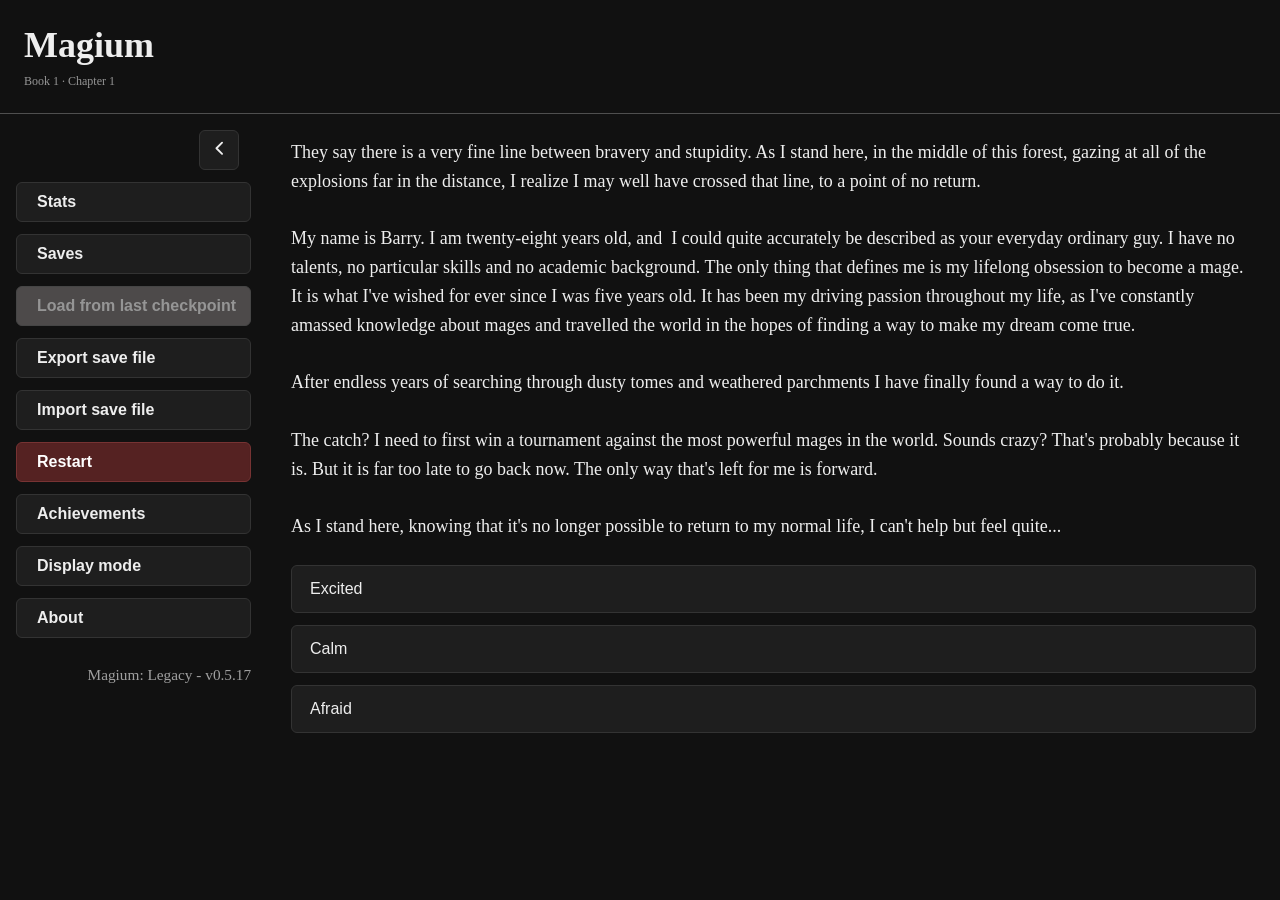
==== commit 5ad8c466: "v0.5.17" ====
--- a/index.html
+++ b/index.html
@@ -29,7 +29,7 @@
         flex-direction: column;
       }
     </style>
-    <script type="module" crossorigin src="./assets/index-TC0fO012.js"></script>
+    <script type="module" crossorigin src="./assets/index-BEaaQFer.js"></script>
     <link rel="stylesheet" crossorigin href="./assets/index-BUPGudhX.css">
   </head>
   <body>
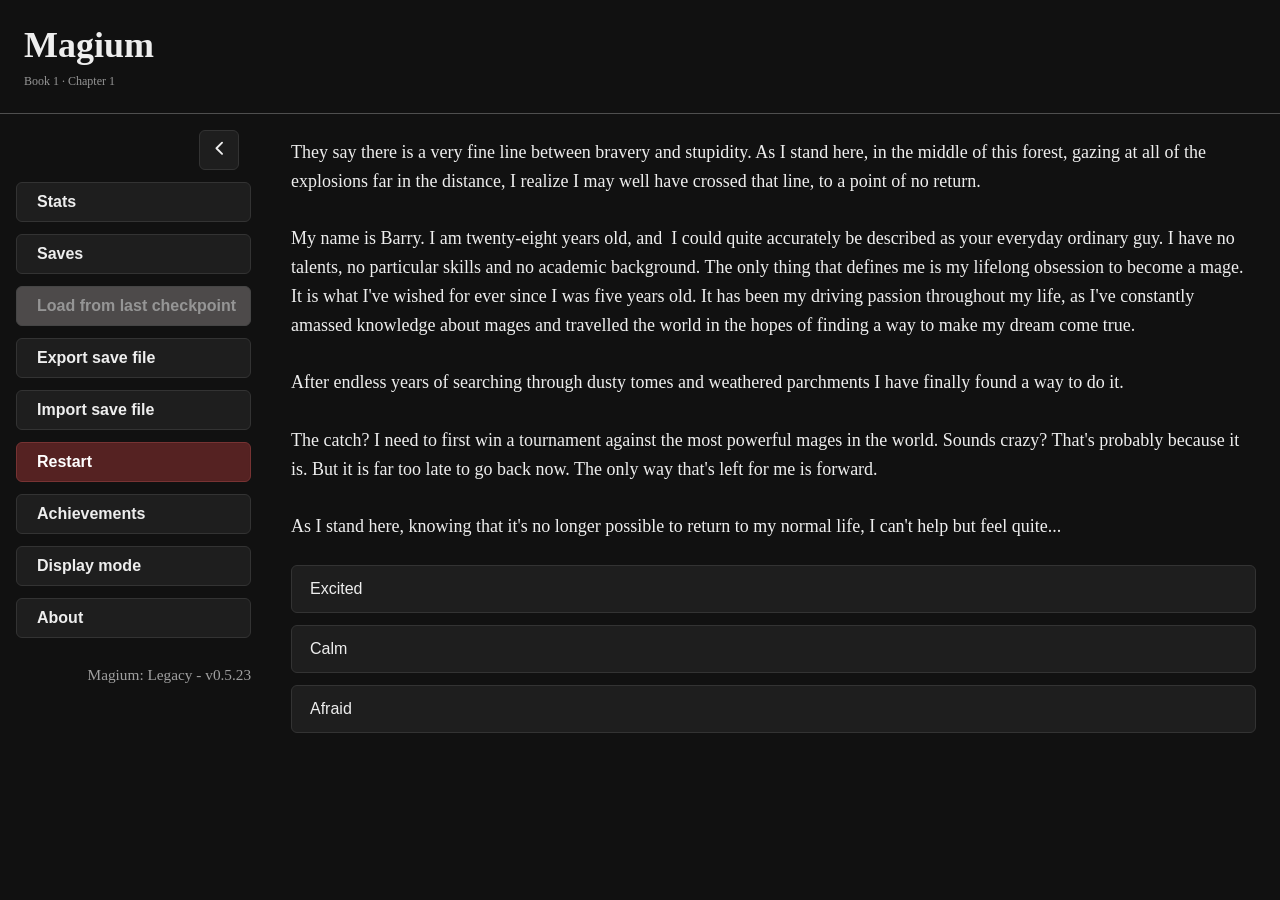
==== commit c81cd09c: "v0.5.23" ====
--- a/index.html
+++ b/index.html
@@ -29,7 +29,7 @@
         flex-direction: column;
       }
     </style>
-    <script type="module" crossorigin src="./assets/index-BEaaQFer.js"></script>
+    <script type="module" crossorigin src="./assets/index-Cq7YNwPO.js"></script>
     <link rel="stylesheet" crossorigin href="./assets/index-BUPGudhX.css">
   </head>
   <body>
